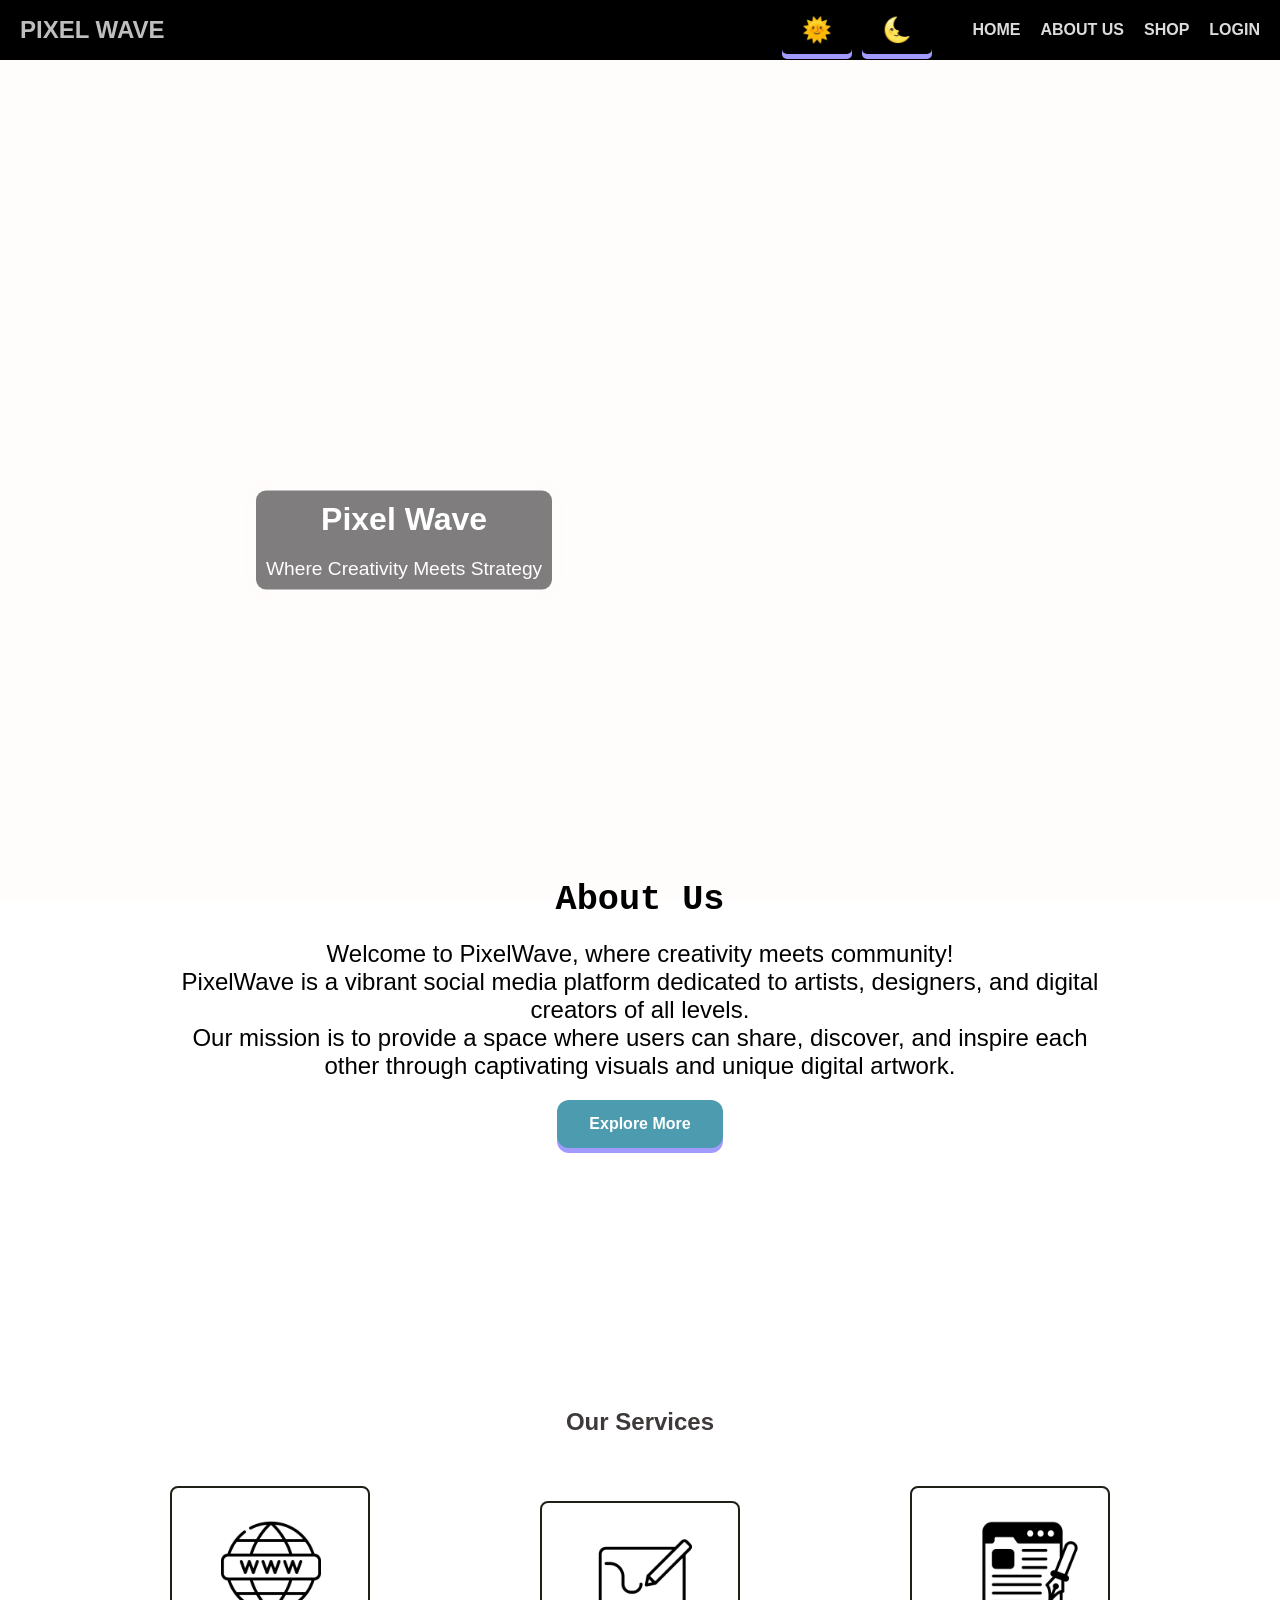
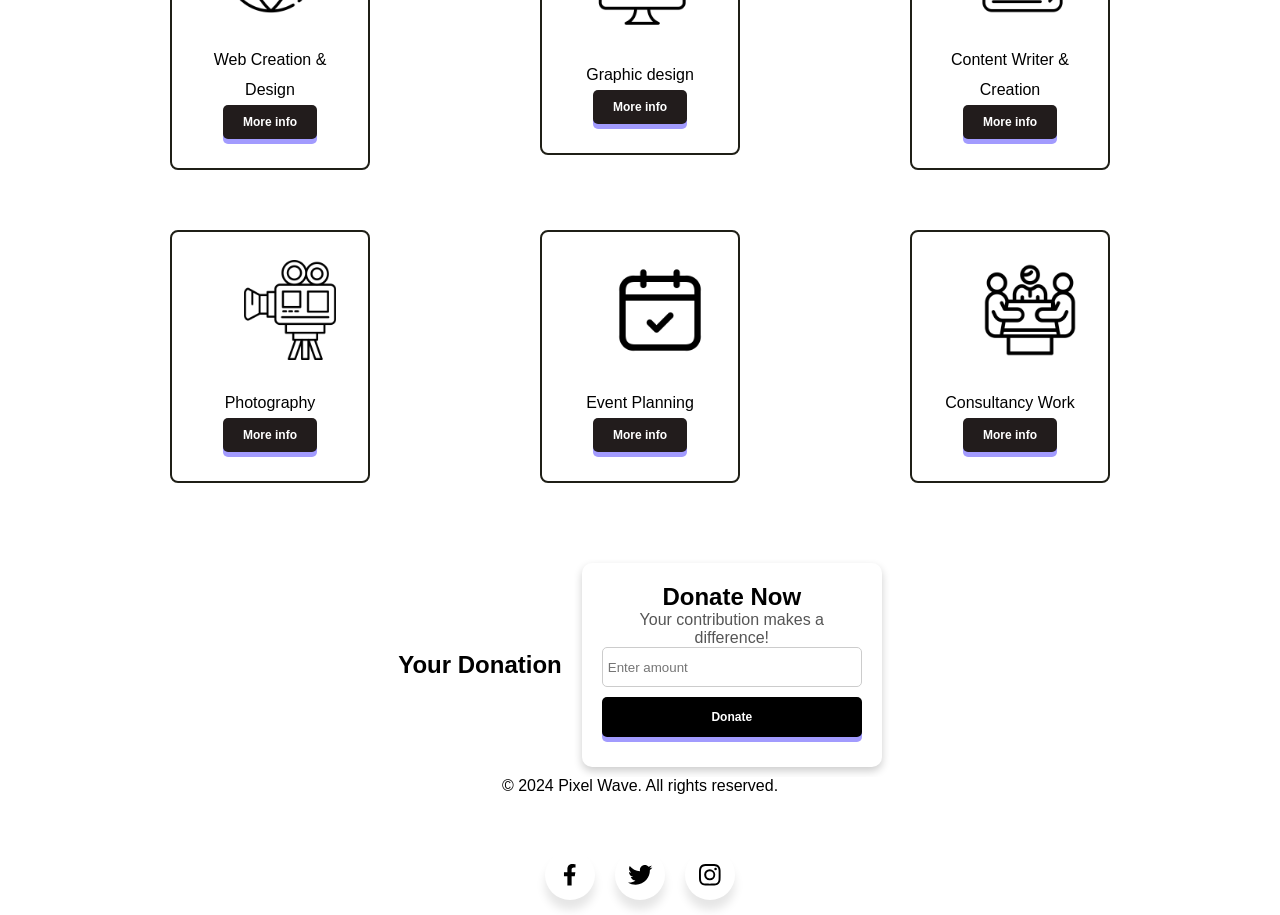
==== index.html @ f20739a6 "created project" ====
<!DOCTYPE html>
<html lang="en">
<head>
  <meta charset="UTF-8">
  <meta http-equiv="X-UA-Compatible" content="IE=edge">
  <meta name="viewport" content="width=device-width, initial-scale=1.0">
  <title>Pixel Wave</title>
  <link rel="stylesheet" href="styles.css">
</head>
<body>
  <header class="header">
    <nav class="nav">
      <a href="#" class="nav__logo">Pixel Wave</a>
      <button class="nav__toggle" id="nav-toggle">
        <span class="bar"></span>
        <span class="bar"></span>
        <span class="bar"></span>
      </button>
      <ul class="nav__list" id="nav-list">
        <div class="theme-toggle">
          <button id="light-mode" class="toggle-button">
              🌞
          </button>
          <button id="dark-mode" class="toggle-button">
              🌜
          </button>
      </div>
        <li class="nav__item"><a href="#" class="nav__link">Home</a></li>
        <li class="nav__item"><a href="#" class="nav__link">About us </a></li>
        <li class="nav__item"><a href="services.html" class="nav__link">Shop</a></li>
        <li class="nav__item"><a href="login.html" class="nav__link">Login</a></li>
      </ul>
    </nav>
  </header>

  <main class="main">
    <div class="video-container">
      <div class="videoSplit" id="split-video">
        <div class="side" id="side1">
          <video id="video-file1" autoplay loop muted>
            <source src="img/home.mp4" type="video/mp4">
            Your browser does not support the video tag.
          </video>
          <div class="overlay-content">
            <h1>Pixel Wave </h1>
            <p>Where Creativity Meets Strategy </p>
          </div>
        </div>
        <div class="side" id="side2">
          <video id="video-file2" autoplay loop muted>
            <source src="img/home.mp4" type="video/mp4">
            Your browser does not support the video tag.
          </video>
        </div>
      </div>
    </div>

<div class="abds">
<!-- About Us Section -->
<div class="about-us" id="aboutusm">
 <h1>About Us</h1>
  
<p>Welcome to PixelWave, where creativity meets community!<br>PixelWave is a vibrant social media platform dedicated to artists, designers, and digital creators of all levels.<br> Our mission is to provide a space where users can share, discover, and inspire each other through captivating visuals and unique digital artwork. </p>
<button class="explore-button">Explore More</button>
</div>

<!-- Services Section -->
<div class="cards-container">
<div class="services" id="servicesm">
  <h2>Our Services</h2>
  <div id="all"> 
      <div class="card">
    <div class="card-details">
      <img src="img/world-wide-web.png" style="height: 100px; width: 100px; margin-left: 20px ;margin-bottom: 20px;padding: 10;">
      <p class="text-title" style="line-height: 30px; color: rgb ;text-align: center;">Web Creation &amp; Design</p>
     
    </div>
    <button class="card-button">More info</button>
  </div>
  
  <div class="card">
    <div class="card-details">
      <img src="img/graphic-design.png" style="height: 100px; width: 100px; margin-left: 10px ;margin-bottom: 20px;">
      <p class="text-title" style="line-height: 30px; color: rgb ;text-align: center;">Graphic design</p>
      
    </div>
    <button class="card-button">More info</button>
  </div>
  <div class="card">
    <div class="card-details">
      <img src="img/web-design.png" style="height: 100px; width: 100px; margin-left: 40px ;margin-bottom: 20px;">
      <p class="text-title" style="line-height: 30px; color: rgb ;text-align: center;">Content Writer &amp; Creation</p>

    </div>
    <button class="card-button">More info</button>
  </div>
  </div>  
  <div id="all2">
    <div class="card">
        <div class="card-details">
          <img src="img/video-camera.png" style="height: 100px; width: 100px; margin-left: 40px ;margin-bottom: 20px;">
          <p class="text-title" style="line-height: 30px; color: rgb ;text-align: center;">Photography</p>
  
        </div>
        <button class="card-button">More info</button>
      </div>
  
      <div class="card">
        <div class="card-details">
          <img src="img/calendar-check.png" style="height: 100px; width: 100px; margin-left: 40px ;margin-bottom: 20px;">
          <p class="text-title" style="line-height: 30px; color: rgb ; text-align: center;">Event Planning</p>
         
        </div>
        <button class="card-button">More info</button>
      </div>
      <div class="card">
        <div class="card-details">
          <img src="img/meeting.png" style="height: 100px; width: 100px; margin-left: 40px ;margin-bottom: 20px;">
          <p class="text-title" style="line-height: 30px; color:rgb(0, 0, 0) ;text-align: center;">Consultancy Work</p>
  
        </div>
        <button class="card-button">More info</button>
      </div>
  </div>
</div>


<!-- Donation Section -->
<div style="display: flex; justify-content: center; margin-top: 50px; gap: 20px;">
  <div> 
      <h2>Your Donation</h2>
  </div>
  <div style="background-color: #fff; border-radius: 10px; box-shadow: 0 4px 8px rgba(0, 0, 0, 0.2); padding: 20px; width: 300px;">
      <h2 style="text-align: center; color: #000000;">Donate Now</h2> <!-- Heading for Donation Section -->
      <p style="text-align: center; color: #555;">Your contribution makes a difference!</p>
      <input type="number" id="donationAmount" placeholder="Enter amount" style="width: 100%; height: 40px; border-radius: 5px; border: 1px solid #ccc; padding: 5px; margin-bottom: 10px;" min="1" required>
      <button onclick="submitDonation()" style="width: 100%; height: 40px; background-color: rgb(0, 0, 0); border: none; border-radius: 5px; color: #ffffff; font-weight: bold;">Donate</button>
      <p id="thankYouMessage" style="text-align: center; color: green; margin-top: 10px;"></p>
  </div>
</div>
</div>
</div>
  </main>

  <footer class="footer">
    <div class="footer-content">
      <p>&copy; 2024 Pixel Wave. All rights reserved.</p>
    
      <ul class="wrapper">
        <li class="icon facebook">
          <span class="tooltip">Facebook</span>
          <svg
            viewBox="0 0 320 512"
            height="1.2em"
            fill="currentColor"
            xmlns="http://www.w3.org/2000/svg"
          >
            <path
              d="M279.14 288l14.22-92.66h-88.91v-60.13c0-25.35 12.42-50.06 52.24-50.06h40.42V6.26S260.43 0 225.36 0c-73.22 0-121.08 44.38-121.08 124.72v70.62H22.89V288h81.39v224h100.17V288z"
            ></path>
          </svg>
        </li>
        <li class="icon twitter">
          <span class="tooltip">Twitter</span>
          <svg
            height="1.8em"
            fill="currentColor"
            viewBox="0 0 48 48"
            xmlns="http://www.w3.org/2000/svg"
            class="twitter"
          >
            <path
              d="M42,12.429c-1.323,0.586-2.746,0.977-4.247,1.162c1.526-0.906,2.7-2.351,3.251-4.058c-1.428,0.837-3.01,1.452-4.693,1.776C34.967,9.884,33.05,9,30.926,9c-4.08,0-7.387,3.278-7.387,7.32c0,0.572,0.067,1.129,0.193,1.67c-6.138-0.308-11.582-3.226-15.224-7.654c-0.64,1.082-1,2.349-1,3.686c0,2.541,1.301,4.778,3.285,6.096c-1.211-0.037-2.351-0.374-3.349-0.914c0,0.022,0,0.055,0,0.086c0,3.551,2.547,6.508,5.923,7.181c-0.617,0.169-1.269,0.263-1.941,0.263c-0.477,0-0.942-0.054-1.392-0.135c0.94,2.902,3.667,5.023,6.898,5.086c-2.528,1.96-5.712,3.134-9.174,3.134c-0.598,0-1.183-0.034-1.761-0.104C9.268,36.786,13.152,38,17.321,38c13.585,0,21.017-11.156,21.017-20.834c0-0.317-0.01-0.633-0.025-0.945C39.763,15.197,41.013,13.905,42,12.429"
            ></path>
          </svg>
        </li>
        <li class="icon instagram">
          <span class="tooltip">Instagram</span>
          <svg
            xmlns="http://www.w3.org/2000/svg"
            height="1.2em"
            fill="currentColor"
            class="bi bi-instagram"
            viewBox="0 0 16 16"
          >
            <path
              d="M8 0C5.829 0 5.556.01 4.703.048 3.85.088 3.269.222 2.76.42a3.917 3.917 0 0 0-1.417.923A3.927 3.927 0 0 0 .42 2.76C.222 3.268.087 3.85.048 4.7.01 5.555 0 5.827 0 8.001c0 2.172.01 2.444.048 3.297.04.852.174 1.433.372 1.942.205.526.478.972.923 1.417.444.445.89.719 1.416.923.51.198 1.09.333 1.942.372C5.555 15.99 5.827 16 8 16s2.444-.01 3.298-.048c.851-.04 1.434-.174 1.943-.372a3.916 3.916 0 0 0 1.416-.923c.445-.445.718-.891.923-1.417.197-.509.332-1.09.372-1.942C15.99 10.445 16 10.173 16 8s-.01-2.445-.048-3.299c-.04-.851-.175-1.433-.372-1.941a3.926 3.926 0 0 0-.923-1.417A3.911 3.911 0 0 0 13.24.42c-.51-.198-1.092-.333-1.943-.372C10.443.01 10.172 0 7.998 0h.003zm-.717 1.442h.718c2.136 0 2.389.007 3.232.046.78.035 1.204.166 1.486.275.373.145.64.319.92.599.28.28.453.546.598.92.11.281.24.705.275 1.485.039.843.047 1.096.047 3.231s-.008 2.389-.047 3.232c-.035.78-.166 1.203-.275 1.485a2.47 2.47 0 0 1-.599.919c-.28.28-.546.453-.92.598-.28.11-.704.24-1.485.276-.843.038-1.096.047-3.232.047s-2.39-.009-3.233-.047c-.78-.036-1.203-.166-1.485-.276a2.478 2.478 0 0 1-.92-.598 2.48 2.48 0 0 1-.6-.92c-.109-.281-.24-.705-.275-1.485-.038-.843-.046-1.096-.046-3.233 0-2.136.008-2.388.046-3.231.036-.78.166-1.204.276-1.486.145-.373.319-.64.599-.92.28-.28.546-.453.92-.598.282-.11.705-.24 1.485-.276.738-.034 1.024-.044 2.515-.045v.002zm4.988 1.328a.96.96 0 1 0 0 1.92.96.96 0 0 0 0-1.92zm-4.27 1.122a4.109 4.109 0 1 0 0 8.217 4.109 4.109 0 0 0 0-8.217zm0 1.441a2.667 2.667 0 1 1 0 5.334 2.667 2.667 0 0 1 0-5.334z"
            ></path>
          </svg>
        </li>
      </ul>
</footer>
<script src="script.js"></script>
</body>
</html9
---- styles.css ----
*{
  padding: 0px;
  margin: 0px;
  box-sizing: border-box;
  scroll-behavior: smooth ;
  align-items: center;

}
body {
  overflow-x: hidden; 
  overflow-y: auto;   
  font-family: Arial, sans-serif;
  background-color: white;
  display: flex;
  flex-direction: column; 
  align-items: center; 
  justify-content: center; 
  min-height: 100vh; 
  
}
body, html {
  display: flex;
  justify-content: center;
}

body.light-mode {
  background-color: #ffffff; 
  color: #333333; 
}
body.dark-mode {
  background-color: #121212; /* Darker background for better contrast */
  color: #e0e0e0; /* Light text color for readability */
}

body.dark-mode .nav {
  background-color: #1f1f1f; /* Darker nav background */
}

body.dark-mode .nav__logo,
body.dark-mode .nav__toggle,
body.dark-mode .nav__link {
  color: #e0e0e0; /* Light color for nav items */
}

body.dark-mode .nav__link:hover {
  color: #ffffff; /* Highlight on hover */
}

body.dark-mode .text {
  color: #a0c4ff; /* Light blue for emphasis */
}

body.dark-mode .about-us h1,
body.dark-mode .donation h2,
body.dark-mode .services h2 {
  color: #ffffff; /* Ensure headings are visible */
}

body.dark-mode .about-us p,
body.dark-mode .donation p {
  color: #dcdcdc; /* Light color for paragraph text */
}

body.dark-mode .footer {
  background-color: #1f1f1f; /* Dark footer background */
  color: #e0e0e0; /* Light footer text */
}

body.dark-mode .footer nav a {
  color: #e0e0e0; /* Light color for footer links */
}

body.dark-mode .footer nav a:hover {
  color: #ffffff; /* Highlight on hover */
}

body.dark-mode .active-link {
  color: #ffffff; /* Active link color */
}

body.dark-mode .overlay-content {
  background: rgba(0, 0, 0, 0.7); /* Slightly darker overlay */
  color: #ffffff; /* White text for overlay */
}

body.dark-mode .explore-button {
  background-color: #4c9baf; /* Keep button color but ensure it contrasts */
}

body.dark-mode .explore-button:hover {
  background-color: #45a049; /* Keep hover color */
}

body.dark-mode .card {
  background-color: #222222; /* Darker card background */
  border: 2px solid #444444; /* Lighter border for visibility */
  color: #e0e0e0; /* Light text color */
}
body.dark-mode button {
  background-color: #333333; /* Button background in dark mode */
  color: #ffffff; /* Button text color */
}

body.dark-mode .wrapper .icon {
  background: #444444; /* Darker icon background */
}

body.dark-mode .wrapper .tooltip {
  background: #333333; /* Darker tooltip background */
  color: #ffffff; /* White text in tooltip */
}

/* Adjustments for cards in dark mode */
body.dark-mode .card-details {
  color: #e0e0e0; /* Light text in card details */
}

body.dark-mode .nav__logo,
body.dark-mode .nav__toggle,
body.dark-mode .nav__link,
body.dark-mode .explore-text,
body.dark-mode .about-us p,
body.dark-mode .donation p,
body.dark-mode .cont {
  color: #e0e0e0; 
}

body.dark-mode .text {
  color: #a0c4ff; 
}

body.dark-mode .active-link {
  color: #3b3418; 
}

body.dark-mode .footer {
  color: #060303; 
}

body.dark-mode .footer nav a {
  color: #e0e0e0; 
}

body.dark-mode .footer nav a:hover {
  color: #8f8e8a; 
}
.main {
  padding-top: 80vh; 
  flex-direction: column; 
  align-items: center; 
  justify-content: flex-start; 
  padding-bottom: 100px; 
  }

.nav {
  height: 60px;
  display: flex;
  justify-content: space-between;
  align-items: center;
  position: fixed;
  top: 0;
  left: 0;
  width: 100%;
  z-index: 999;
  background-color: #000000;
}

.nav__logo,
.nav__toggle {
  color: #bebebe;
  text-transform: uppercase;
  text-decoration: none;
}

.nav__logo {
  font-size: 1.5rem;
  font-weight: 600;
  margin-left: 20px;
}


.nav__toggle {
  font-size: 1.2rem;
  cursor: pointer;
}

.nav__menu {
  position: relative;
}

.nav__oculto {
  display: none;
}
.theme-toggle {
  display: flex;
  gap: 10px; 
  margin-right: 20px; 
}

.toggle-button {
  background-color: transparent; 
  border: none; 
  font-size: 1.5rem; 
  cursor: pointer; 
  transition: transform 0.2s; 
}

.toggle-button:hover {
  transform: scale(1.1); 
}

@keyframes fadeInUp {
  from {
    opacity: 0;
    transform: translateY(20px); 
  }
  to {
    opacity: 1;
    transform: translateY(0); 
  }
}


.nav__list {
  display: flex;
  flex-direction: row;
  gap: 20px;
  list-style-type: none;
  padding: 0;
  margin: 0;
  margin-right: 20px;

}


.text {
  font-size: 24px; 
  font-weight: bold; 
  color:#202020(80, 80, 230, 0.744);
  text-decoration: none; 
  display: block; 
  width: 100%; 
  height: 100%; 
  text-align: center; 
  line-height: 190px; 
}

.text:hover {
  text-decoration: none; 
}
.nav__link {
  color: #dcdcdc;
  font-weight: 600;
  text-transform: uppercase;
  text-decoration: none;
}


.nav__link:hover {
  color: #ffffff;
  text-decoration: none;
}

.nav__toggle {
  display: none; 
  flex-direction: column;
  cursor: pointer;
}

.nav__toggle .bar {
  height: 3px;
  width: 25px;
  background-color: white;
  margin: 2px 0;
  transition: 0.3s;
}


/* Change background header */
.scroll-header {
  background-color: #ffffff;
  box-shadow: 0 0 4px rgba(20, 20, 20, 0.15);
}

.scroll-header .nav__logo,
.scroll-header .nav__toggle {
  color: #333333;
}

/* Active link */
.active-link {
  position: relative;
  color: #333333;
}

.active-link::before {
  content: "";
  position: absolute;
  background-color: #333333;
  width: 100%;
  height: 2px;
  bottom: -0.75rem;
  left: 0;
}

/* Video Split Styles */
.videoBx {
  background: #2e525a;
  min-height: 220vh;
  position: relative;
}
.video-container {
  position: fixed;
  top: 0;
  left: 0;
  width: 100%;
  height: 100%;
  background-color :#fffcfc; 
  z-index: -1; 
}

.videoSplit {
  position:absolute;
  top: 0;
  left: 0;
  width: 100%;
  height: 100vh;
  pointer-events: none;
  z-index: 0;
}


.videoSplit .side {
  position: absolute;
  top: 0;
  left: 0;
  width: 100%; /* Adjust width for the split effect */
  height: 100%;
}

.videoSplit .side video {
  position: absolute;
  top: 0;
  left: 0;
  width: 100%;
  height: 100%;
  object-fit: cover;
}

.videoSplit .side#side1 {
  clip-path: polygon(0 0, 0 100%, 100% 100%);
}

.videoSplit .side#side2 {
  clip-path: polygon(0 0, 100% 0, 100% 100%);
}

.video-container {
  transition: opacity 0.1s ease; 
}

.video-container.hidden {
  opacity: 0; 
  pointer-events: none; 
}

.cards-container.show-cards {
  display: flex; 
}
/* Overlay Content */
.overlay-content {
  position: absolute;
  top: 60%;
  left: 20%; 
  transform: translateY(-50%); 
  padding: 10px;
  color: #fff;
  text-align: center; 
  z-index: 1;
  background: rgba(0, 0, 0, 0.5);
  border-radius: 10px;
  box-shadow: 0 0 10px rgba(255, 254, 254, 0.5);
}

.overlay-content h1 {
  font-size: 2rem;
  margin-bottom: 20px;
}

.overlay-content p {
  font-size: 1.2rem;
} 

.abds {
  top: 10vh;
  position: relative;
  align-items: center;

}
/* About Us, Services, and Donation Section Styles */

.about-us {
 
  padding: 40px;
  text-align: center;
  border-radius: 50px;
  margin: 30px auto;
 margin-bottom: 200px;
  width: 80%;
}

.about-us h1 {
  font-size: 2.2em;
  font-family: 'Courier New', Courier, monospace;
  color: #000000; 
  margin-bottom: 20px;
  

}

.about-us p {
  font-size: 1.5em;
  font-family: 'Gill Sans', 'Gill Sans MT', Calibri, 'Trebuchet MS', sans-serif;
  text-align: center;
  
}

.services h2 {
text-align: center; 
color: #000000; 
margin-bottom: 20px;}

.service-icon {
  height: 100px;
  width: 100px;
  margin-left: 20px;
  margin-bottom: 20px;
  padding: 10px;
}

.text-title {
  line-height: 30px;
  color: rgb(0, 0, 0);
  text-align: center;
}

.donation-section {
  display: flex;
  justify-content: center;
  margin-top: 50px;
  gap: 20px;
}

.donation-header {
  text-align: center;
  color: #000000;
  margin-bottom: 10px;
}

.donation-card {
  background-color: #fff;
  border-radius: 10px;
  box-shadow: 0 4px 8px rgba(0, 0, 0, 0.2);
  padding: 20px;
  width: 300px;
}

.donation-title {
  text-align: center;
  color: #000000;
}

.donation-message {
  text-align: center;
  color: #555;
}

.donation-input {
  width: 100%;
  height: 40px;
  border-radius: 5px;
  border: 1px solid #ccc;
  padding: 5px;
  margin-bottom: 10px;
}

.donation-button {
  width: 100%;
  height: 40px;
  background-color: rgb(0, 0, 0);
  border: none;
  border-radius: 5px;
  color: #ffffff;
  font-weight: bold;
}

.thank-you-message {
  text-align: center;
  color: green;
  margin-top: 10px;
}
.about-us h2, .services h2, .donation h2 {
  color: #3f3939;
}
.explore-button {
  background-color: #4c9baf; 
  border: none;
  color: white;
  padding: 15px 32px;
  text-align: center;
  text-decoration: none;
  display: inline-block;
  font-size: 16px;
  margin: 20px 2px;
  cursor: pointer;
  border-radius: 12px;
  transition: background-color 0.3s;
}

.explore-button:hover {
  background-color: #45a049; 
}


.donation {
   
  padding: 40px;
  text-align: center;
  border-radius: 40px;

  margin: 30px auto;
  width: 80%;
  margin-top: 300px;



}
.donation p{
  font-size: 2.2em;
 font-family:'Courier New', Courier, monospace ;
  color: #201f1f; 
  margin-bottom: 20px;
  margin-right: 250px;
  text-align: center;

}

.donation h2{
  margin-right: 250px;
  font-size: 1.2em
}



#all, #all2 {
  display: grid;
  grid-template-columns: repeat(3, 1fr); 
  gap: 150px; 
  padding: 20px; 
  max-width: 1200px; 
  width: 100%; 
  justify-content: center; 
  align-items: center; 
}
.cards-container {
  display: flex; 
  flex-direction: column; 
  align-items: center; 
  justify-content: center; 
  width: 100%; 
}
.card {
  padding: 1.8rem;
  border: 2px solid rgb(31, 31, 23);
  width: 200px; 
   margin: 10px;
  border-radius: 8px; 
  text-align: center; 
  
 }
 
 .card-details {
 
  height: 100%;
  gap: .5em;
  display: grid;
 place-content: center;
 
 }

 button {
  border: none;
  outline: none;
  background-color: #221c1c;
  padding: 10px 20px;
  font-size: 12px;
  font-weight: 700;
  color: #fff;
  border-radius: 5px;
  transition: all ease 0.1s;
  box-shadow: 0px 5px 0px 0px #a29bfe;
}

button:active {
  transform: translateY(5px);
  box-shadow: 0px 0px 0px 0px #a29bfe;
}
.footer {
  background-color: #ffffff; 
  color: #000000; 
  height: 120px;
  text-align: center; 
  position: relative; 
  bottom: 0; 
  width: 2000px; 
  
}

.footer nav {
  margin-bottom: 10px; 
}

.footer nav a {
  color: #000000; 
  margin: 0 15px; 
  text-decoration: none; 
  font-weight: 600; 
}

.footer nav a:hover {
  text-decoration: underline; 
}

.wrapper {
  display: inline-flex;
  list-style: none;
  height: 120px;
  width: 100%;
  padding-top: 40px;
  font-family: "Poppins", sans-serif;
  justify-content: center;
}

.wrapper .icon {
  position: relative;
  background: #ffffff;
  border-radius: 50%;
  margin: 10px;
  width: 50px;
  height: 50px;
  font-size: 18px;
  display: flex;
  justify-content: center;
  align-items: center;
  flex-direction: column;
  box-shadow: 0 10px 10px rgba(0, 0, 0, 0.1);
  cursor: pointer;
  transition: all 0.2s cubic-bezier(0.68, -0.55, 0.265, 1.55);
}

.wrapper .tooltip {
  position: absolute;
  top: 0;
  font-size: 14px;
  background: #fff;
  color: #fff;
  padding: 5px 8px;
  border-radius: 5px;
  box-shadow: 0 10px 10px rgba(0, 0, 0, 0.1);
  opacity: 0;
  pointer-events: none;
  transition: all 0.3s cubic-bezier(0.68, -0.55, 0.265, 1.55);
}

.wrapper .tooltip::before {
  position: absolute;
  content: "";
  height: 8px;
  width: 8px;
  background: #fff;
  bottom: -3px;
  left: 50%;
  transform: translate(-50%) rotate(45deg);
  transition: all 0.3s cubic-bezier(0.68, -0.55, 0.265, 1.55);
}

.wrapper .icon:hover .tooltip {
  top: -45px;
  opacity: 1;
  visibility: visible;
  pointer-events: auto;
}

.wrapper .icon:hover span,
.wrapper .icon:hover .tooltip {
  text-shadow: 0px -1px 0px rgba(0, 0, 0, 0.1);
}

.wrapper .facebook:hover,
.wrapper .facebook:hover .tooltip,
.wrapper .facebook:hover .tooltip::before {
  background: #1877f2;
  color: #fff;
}

.wrapper .twitter:hover,
.wrapper .twitter:hover .tooltip,
.wrapper .twitter:hover .tooltip::before {
  background: #1da1f2;
  color: #fff;
}

.wrapper .instagram:hover,
.wrapper .instagram:hover .tooltip,
.wrapper .instagram:hover .tooltip::before {
  background: #e4405f;
  color: #fff;
}


.social-icons {
  display: flex; 
  justify-content: center; 
}


.icon {
  position: relative; 
  background: #000000; 
  border-radius: 50%; 
  margin: 10px; 
  width: 50px; 
  height: 50px; 
  display: flex; 
  justify-content: center; 
  align-items: center; 
  cursor: pointer; 
  transition: all 0.2s; 
}

.icon a {
  color: #ffffff; 
  font-size: 24px;
}

.tooltip {
  position: absolute; 
  top: 0; 
  font-size: 14px; 
  background: #fff; 
  color: #000; 
  padding: 5px 8px; 
  border-radius: 5px; 
  opacity: 0; 
  pointer-events: none; 
  transition: all 0.3s; 
}

.icon:hover .tooltip {
  top: -45px; 
  opacity: 1; 
  visibility: visible; 
  pointer-events: auto; 
}
.footer nav a {
  color: white;
  margin: 0 10px;
  text-decoration: none;
}

.footer nav a:hover {
  text-decoration: underline;
}

.footer.show-footer .wrapper {
  display: inline-flex; 
}




@media (max-width: 768px) {
  .nav__list {
    display: none; 
    flex-direction: column; 
    width: 100%; 
    background-color: #000; 
    position: absolute; 
    top: 60px; 
    left: 0; 
    z-index: 10; 
  }
  .nav__list.show {
    display: flex; 
  }

  .nav__toggle {
    display: flex; 
  }
  .video-container {
      position: fixed; 
      left: 0;
      width: 100%;
      height: 100%; 
      z-index: -1; 
  }
  .videoSplit {
    position: fixed; 
    top: 0;
    left: 0;
    width: 100%;
    height: 100%; 
    pointer-events: none; 
    z-index: 0; 
  }
  .videoSplit .side video {
    position: absolute; 
    top: 0;
    left: 0;
    width: 100%;
    height: 100%; 
    object-fit: cover; 
  }


  .overlay-content {
    position: absolute; 
    top: 70%; 
    left: 30%; 
    transform: translate(-50%, -50%); 
    padding: 20px; 
    color: #fff;
    text-align: center; 
    z-index: 1; 
    background: rgba(47, 45, 45, 0.7); 
    border-radius: 10px;
    box-shadow: rgba(117, 106, 76, 0.7);
    max-width: 90%; 
    max-height: 80%; 
  }
  .abds{
    align-items: center;
    display: flex;
    flex-wrap: wrap;
    flex-direction: row;
padding: 0px;
margin: 0px;
  }
  #all, #all2 {
    display: grid;
    grid-template-columns: repeat(3, 1fr); 
    gap: 10px; 
    padding: 20px; 
    max-width: 1200px; 
    width: 100%; 
    justify-content: center; 
    align-items: center; 
  }
   }
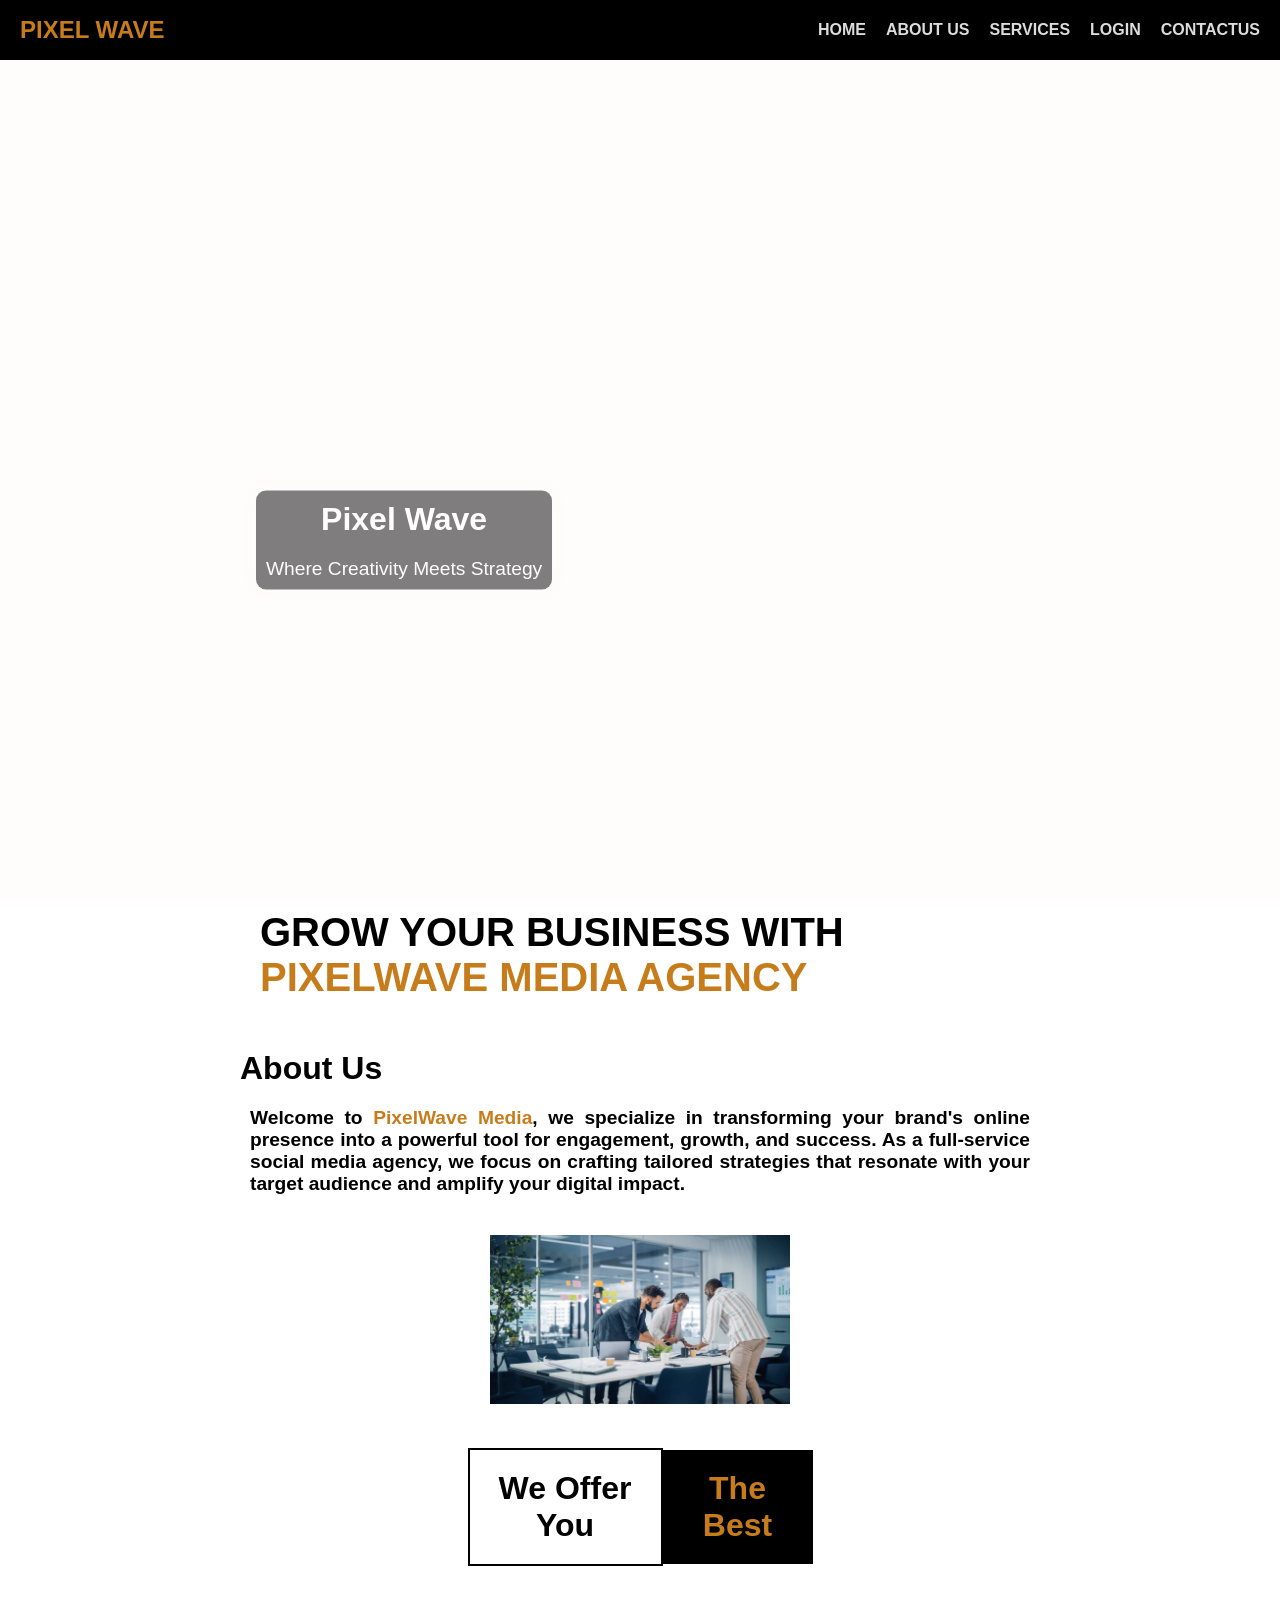
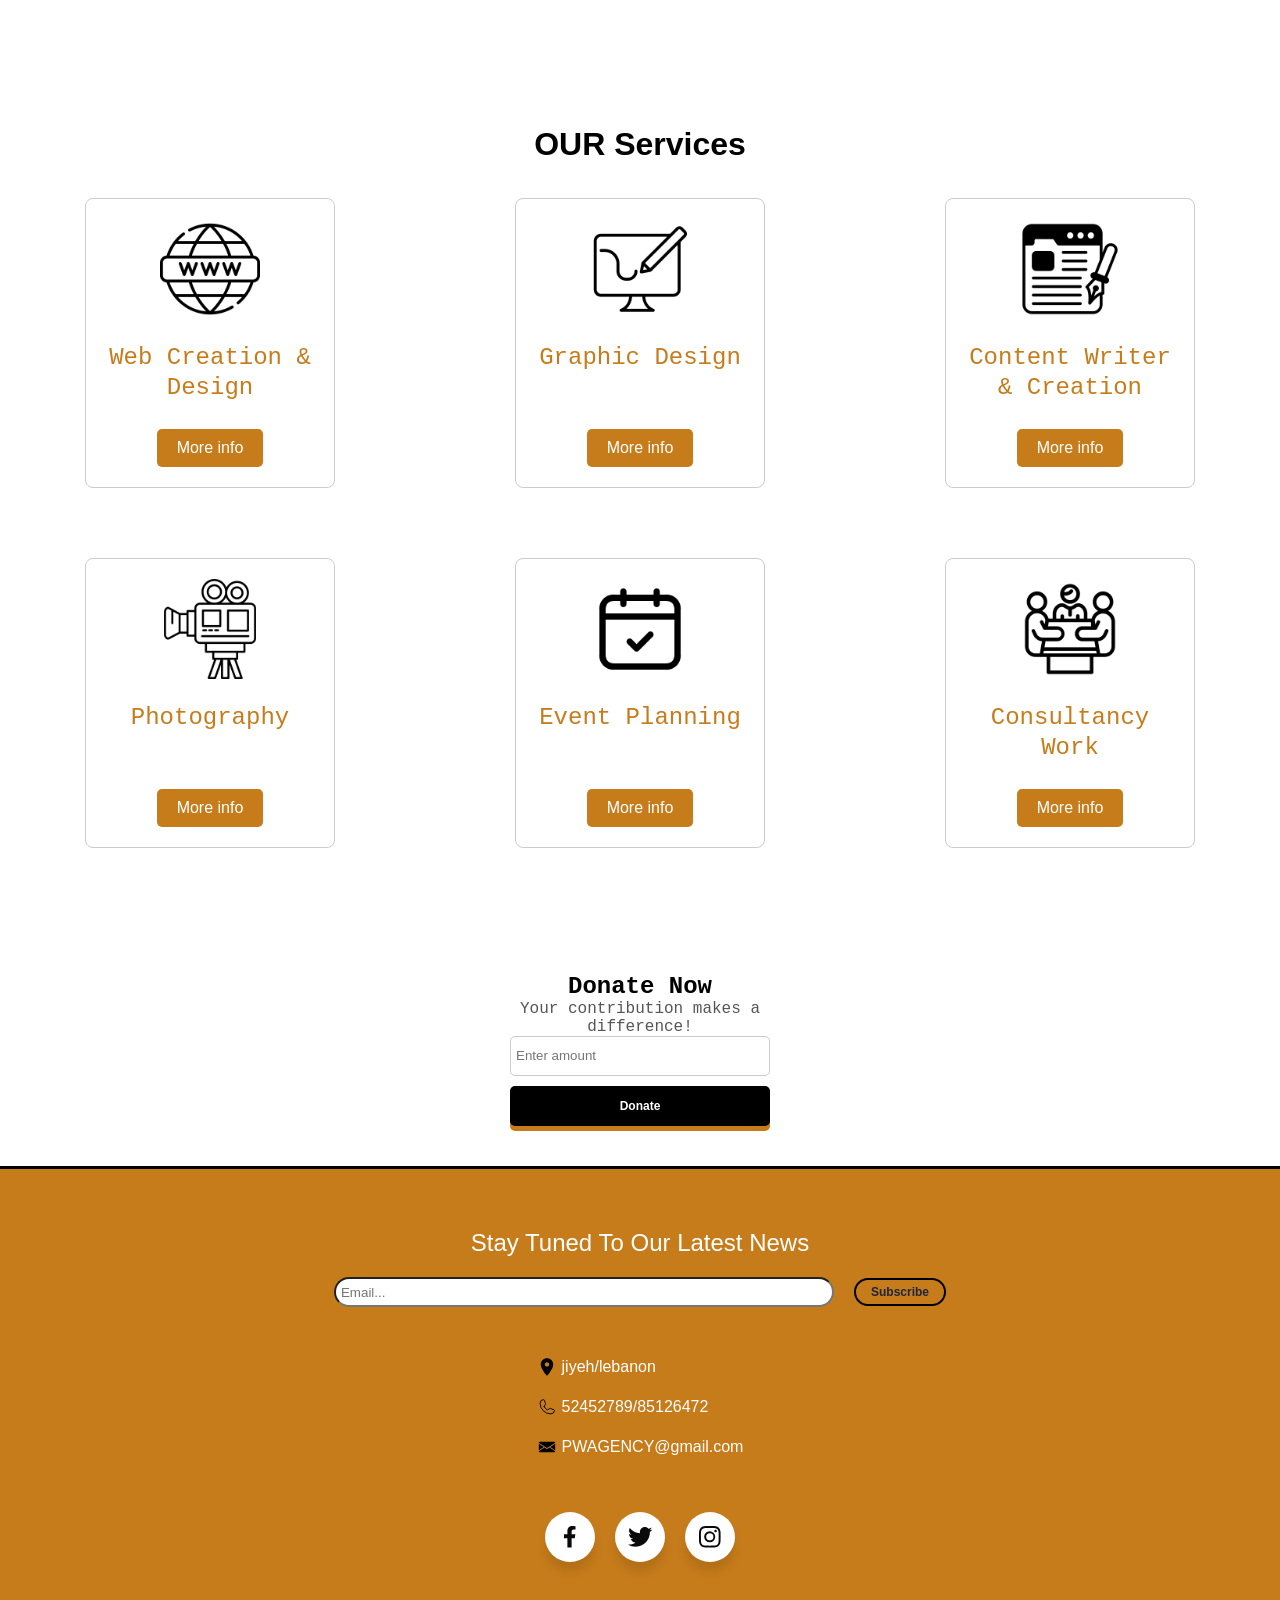
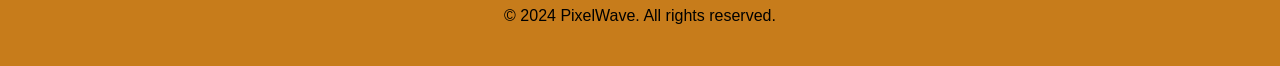
==== commit 0199f84f: "last ver" ====
--- a/index.html
+++ b/index.html
@@ -10,25 +10,18 @@
 <body>
   <header class="header">
     <nav class="nav">
-      <a href="#" class="nav__logo">Pixel Wave</a>
+      <a href="index.html" class="nav__logo">Pixel Wave</a>
       <button class="nav__toggle" id="nav-toggle">
         <span class="bar"></span>
         <span class="bar"></span>
         <span class="bar"></span>
       </button>
       <ul class="nav__list" id="nav-list">
-        <div class="theme-toggle">
-          <button id="light-mode" class="toggle-button">
-              🌞
-          </button>
-          <button id="dark-mode" class="toggle-button">
-              🌜
-          </button>
-      </div>
-        <li class="nav__item"><a href="#" class="nav__link">Home</a></li>
-        <li class="nav__item"><a href="#" class="nav__link">About us </a></li>
-        <li class="nav__item"><a href="services.html" class="nav__link">Shop</a></li>
+        <li class="nav__item"><a href="index.html" class="nav__link">Home</a></li>
+        <li class="nav__item"><a href="aboutus.html" class="nav__link">About us </a></li>
+        <li class="nav__item"><a href="services.html" class="nav__link">Services</a></li>
         <li class="nav__item"><a href="login.html" class="nav__link">Login</a></li>
+        <li class="nav__item"><a href="contactus.html" class="nav__link">Contactus</a></li>
       </ul>
     </nav>
   </header>
@@ -56,140 +49,167 @@
     </div>
 
 <div class="abds">
-<!-- About Us Section -->
-<div class="about-us" id="aboutusm">
- <h1>About Us</h1>
-  
-<p>Welcome to PixelWave, where creativity meets community!<br>PixelWave is a vibrant social media platform dedicated to artists, designers, and digital creators of all levels.<br> Our mission is to provide a space where users can share, discover, and inspire each other through captivating visuals and unique digital artwork. </p>
-<button class="explore-button">Explore More</button>
-</div>
-
-<!-- Services Section -->
+<div class="header-content" id="about">
+  <h1 class="main-title">GROW YOUR BUSINESS WITH</h1>
+  <h1 class="agency-title">PIXELWAVE MEDIA AGENCY</h1>
+</div>
+
+<div id="about">
+  <h1 class="about-title">About Us</h1>
+  <div class="about-content">
+      <p class="about-text">
+          Welcome to <span class="highlight">PixelWave Media</span>, we specialize in transforming your brand's online presence into a powerful tool for engagement, growth, and success. As a full-service social media agency, we focus on crafting tailored strategies that resonate with your target audience and amplify your digital impact.
+      </p>
+      <img src="img/aboutus picture.jpg" alt="About Us" class="about-image">
+  </div>
+</div>
+
+<div class="offer-section">
+  <h1 class="offer-title">We Offer You</h1>
+  <h1 class="best-title">The Best</h1>
+</div>
+
 <div class="cards-container">
-<div class="services" id="servicesm">
-  <h2>Our Services</h2>
-  <div id="all"> 
-      <div class="card">
-    <div class="card-details">
-      <img src="img/world-wide-web.png" style="height: 100px; width: 100px; margin-left: 20px ;margin-bottom: 20px;padding: 10;">
-      <p class="text-title" style="line-height: 30px; color: rgb ;text-align: center;">Web Creation &amp; Design</p>
-     
-    </div>
-    <button class="card-button">More info</button>
-  </div>
-  
-  <div class="card">
-    <div class="card-details">
-      <img src="img/graphic-design.png" style="height: 100px; width: 100px; margin-left: 10px ;margin-bottom: 20px;">
-      <p class="text-title" style="line-height: 30px; color: rgb ;text-align: center;">Graphic design</p>
-      
-    </div>
-    <button class="card-button">More info</button>
-  </div>
-  <div class="card">
-    <div class="card-details">
-      <img src="img/web-design.png" style="height: 100px; width: 100px; margin-left: 40px ;margin-bottom: 20px;">
-      <p class="text-title" style="line-height: 30px; color: rgb ;text-align: center;">Content Writer &amp; Creation</p>
-
-    </div>
-    <button class="card-button">More info</button>
-  </div>
-  </div>  
-  <div id="all2">
-    <div class="card">
-        <div class="card-details">
-          <img src="img/video-camera.png" style="height: 100px; width: 100px; margin-left: 40px ;margin-bottom: 20px;">
-          <p class="text-title" style="line-height: 30px; color: rgb ;text-align: center;">Photography</p>
-  
-        </div>
-        <button class="card-button">More info</button>
+  <div class="services" id="servicesm">
+      <h1 class="services-title">OUR Services</h1>
+      <div id="all">
+          <div class="card">
+              <div class="card-details">
+                  <img src="img/world-wide-web.png" class="card-image" alt="Web Creation & Design">
+                  <p class="text-title">Web Creation &amp; Design</p>
+              </div>
+              <a href="services.html" class="card-button">More info</a>
+          </div>
+
+          <div class="card">
+              <div class="card-details">
+                  <img src="img/graphic-design.png" class="card-image" alt="Graphic Design">
+                  <p class="text-title">Graphic Design</p>
+              </div>
+              <a href="services.html" class="card-button">More info</a>
+          </div>
+
+          <div class="card">
+              <div class="card-details">
+                  <img src="img/web-design.png" class="card-image" alt="Content Writer & Creation">
+                  <p class="text-title">Content Writer &amp; Creation</p>
+              </div>
+              <a href="services.html" class="card-button">More info</a>
+          </div>
       </div>
-  
-      <div class="card">
-        <div class="card-details">
-          <img src="img/calendar-check.png" style="height: 100px; width: 100px; margin-left: 40px ;margin-bottom: 20px;">
-          <p class="text-title" style="line-height: 30px; color: rgb ; text-align: center;">Event Planning</p>
-         
-        </div>
-        <button class="card-button">More info</button>
+
+      <div id="all2">
+          <div class="card">
+              <div class="card-details">
+                  <img src="img/video-camera.png" class="card-image" alt="Photography">
+                  <p class="text-title">Photography</p>
+              </div>
+              <a href="services.html" class="card-button">More info</a>
+          </div>
+
+          <div class="card">
+              <div class="card-details">
+                  <img src="img/calendar-check.png" class="card-image" alt="Event Planning">
+                  <p class="text-title">Event Planning</p>
+              </div>
+              <a href="services.html" class="card-button">More info</a>
+          </div>
+
+          <div class="card">
+              <div class="card-details">
+                  <img src="img/meeting.png" class="card-image" alt="Consultancy Work">
+                  <p class="text-title">Consultancy Work</p>
+              </div>
+              <a href="services.html" class="card-button">More info</a>
+          </div>
       </div>
-      <div class="card">
-        <div class="card-details">
-          <img src="img/meeting.png" style="height: 100px; width: 100px; margin-left: 40px ;margin-bottom: 20px;">
-          <p class="text-title" style="line-height: 30px; color:rgb(0, 0, 0) ;text-align: center;">Consultancy Work</p>
-  
-        </div>
-        <button class="card-button">More info</button>
-      </div>
-  </div>
-</div>
-
-
-<!-- Donation Section -->
+  </div>
+</div>
+
 <div style="display: flex; justify-content: center; margin-top: 50px; gap: 20px;">
-  <div> 
-      <h2>Your Donation</h2>
-  </div>
-  <div style="background-color: #fff; border-radius: 10px; box-shadow: 0 4px 8px rgba(0, 0, 0, 0.2); padding: 20px; width: 300px;">
-      <h2 style="text-align: center; color: #000000;">Donate Now</h2> <!-- Heading for Donation Section -->
-      <p style="text-align: center; color: #555;">Your contribution makes a difference!</p>
+  <div style="background-color: #fff; border-radius: 10px; box-shadow: 0 4px 8px rg; padding: 20px; width: 300px;">
+      <h2 style="text-align: center; color: #000000;font-family: 'Courier New', Courier, monospace;">Donate Now</h2> <!-- Heading for Donation Section -->
+      <p style="text-align: center; color: #555;font-family: 'Courier New', Courier, monospace;">Your contribution makes a difference!</p>
       <input type="number" id="donationAmount" placeholder="Enter amount" style="width: 100%; height: 40px; border-radius: 5px; border: 1px solid #ccc; padding: 5px; margin-bottom: 10px;" min="1" required>
       <button onclick="submitDonation()" style="width: 100%; height: 40px; background-color: rgb(0, 0, 0); border: none; border-radius: 5px; color: #ffffff; font-weight: bold;">Donate</button>
-      <p id="thankYouMessage" style="text-align: center; color: green; margin-top: 10px;"></p>
+      <p id="thankYouMessage" style="text-align: center; color: black; margin-top: 10px;"></p>
   </div>
 </div>
 </div>
 </div>
   </main>
 
-  <footer class="footer">
-    <div class="footer-content">
-      <p>&copy; 2024 Pixel Wave. All rights reserved.</p>
-    
-      <ul class="wrapper">
-        <li class="icon facebook">
-          <span class="tooltip">Facebook</span>
-          <svg
-            viewBox="0 0 320 512"
-            height="1.2em"
-            fill="currentColor"
-            xmlns="http://www.w3.org/2000/svg"
-          >
-            <path
-              d="M279.14 288l14.22-92.66h-88.91v-60.13c0-25.35 12.42-50.06 52.24-50.06h40.42V6.26S260.43 0 225.36 0c-73.22 0-121.08 44.38-121.08 124.72v70.62H22.89V288h81.39v224h100.17V288z"
-            ></path>
-          </svg>
-        </li>
-        <li class="icon twitter">
-          <span class="tooltip">Twitter</span>
-          <svg
-            height="1.8em"
-            fill="currentColor"
-            viewBox="0 0 48 48"
-            xmlns="http://www.w3.org/2000/svg"
-            class="twitter"
-          >
-            <path
-              d="M42,12.429c-1.323,0.586-2.746,0.977-4.247,1.162c1.526-0.906,2.7-2.351,3.251-4.058c-1.428,0.837-3.01,1.452-4.693,1.776C34.967,9.884,33.05,9,30.926,9c-4.08,0-7.387,3.278-7.387,7.32c0,0.572,0.067,1.129,0.193,1.67c-6.138-0.308-11.582-3.226-15.224-7.654c-0.64,1.082-1,2.349-1,3.686c0,2.541,1.301,4.778,3.285,6.096c-1.211-0.037-2.351-0.374-3.349-0.914c0,0.022,0,0.055,0,0.086c0,3.551,2.547,6.508,5.923,7.181c-0.617,0.169-1.269,0.263-1.941,0.263c-0.477,0-0.942-0.054-1.392-0.135c0.94,2.902,3.667,5.023,6.898,5.086c-2.528,1.96-5.712,3.134-9.174,3.134c-0.598,0-1.183-0.034-1.761-0.104C9.268,36.786,13.152,38,17.321,38c13.585,0,21.017-11.156,21.017-20.834c0-0.317-0.01-0.633-0.025-0.945C39.763,15.197,41.013,13.905,42,12.429"
-            ></path>
-          </svg>
-        </li>
-        <li class="icon instagram">
-          <span class="tooltip">Instagram</span>
-          <svg
-            xmlns="http://www.w3.org/2000/svg"
-            height="1.2em"
-            fill="currentColor"
-            class="bi bi-instagram"
-            viewBox="0 0 16 16"
-          >
-            <path
-              d="M8 0C5.829 0 5.556.01 4.703.048 3.85.088 3.269.222 2.76.42a3.917 3.917 0 0 0-1.417.923A3.927 3.927 0 0 0 .42 2.76C.222 3.268.087 3.85.048 4.7.01 5.555 0 5.827 0 8.001c0 2.172.01 2.444.048 3.297.04.852.174 1.433.372 1.942.205.526.478.972.923 1.417.444.445.89.719 1.416.923.51.198 1.09.333 1.942.372C5.555 15.99 5.827 16 8 16s2.444-.01 3.298-.048c.851-.04 1.434-.174 1.943-.372a3.916 3.916 0 0 0 1.416-.923c.445-.445.718-.891.923-1.417.197-.509.332-1.09.372-1.942C15.99 10.445 16 10.173 16 8s-.01-2.445-.048-3.299c-.04-.851-.175-1.433-.372-1.941a3.926 3.926 0 0 0-.923-1.417A3.911 3.911 0 0 0 13.24.42c-.51-.198-1.092-.333-1.943-.372C10.443.01 10.172 0 7.998 0h.003zm-.717 1.442h.718c2.136 0 2.389.007 3.232.046.78.035 1.204.166 1.486.275.373.145.64.319.92.599.28.28.453.546.598.92.11.281.24.705.275 1.485.039.843.047 1.096.047 3.231s-.008 2.389-.047 3.232c-.035.78-.166 1.203-.275 1.485a2.47 2.47 0 0 1-.599.919c-.28.28-.546.453-.92.598-.28.11-.704.24-1.485.276-.843.038-1.096.047-3.232.047s-2.39-.009-3.233-.047c-.78-.036-1.203-.166-1.485-.276a2.478 2.478 0 0 1-.92-.598 2.48 2.48 0 0 1-.6-.92c-.109-.281-.24-.705-.275-1.485-.038-.843-.046-1.096-.046-3.233 0-2.136.008-2.388.046-3.231.036-.78.166-1.204.276-1.486.145-.373.319-.64.599-.92.28-.28.546-.453.92-.598.282-.11.705-.24 1.485-.276.738-.034 1.024-.044 2.515-.045v.002zm4.988 1.328a.96.96 0 1 0 0 1.92.96.96 0 0 0 0-1.92zm-4.27 1.122a4.109 4.109 0 1 0 0 8.217 4.109 4.109 0 0 0 0-8.217zm0 1.441a2.667 2.667 0 1 1 0 5.334 2.667 2.667 0 0 1 0-5.334z"
-            ></path>
-          </svg>
-        </li>
-      </ul>
-</footer>
+  <footer  class="footer">
+      
+    <div class="subscription-container">
+      <p class="subscription-title">Stay Tuned To Our Latest News</p>
+      <span class="subscription-form">
+          <input type="email" placeholder="Email..." class="subscription-input">
+          <button class="subscription-button">Subscribe</button>
+      </span>
+      <p id="thankyou"></p>
+  </div>
+           <div  class="fot-1" >
+                 <span style="display: flex; align-items: center; margin-top: 20px;">
+                  <img src="img/location-pin.svg" style="width: 20px; height: 20px; margin-right: 5px;">
+                  <p style="color: #fff; font-size: medium; margin: 0;">jiyeh/lebanon</p>
+              </span>
+              <span style="display: flex; align-items: center; margin-top: 20px;">
+                  <img src="img/phone.svg" style="width: 20px; height: 20px; margin-right: 5px;">
+                  <p style="color: #fff; font-size: medium; margin: 0;">52452789/85126472</p>
+              </span>
+              <span style="display: flex; align-items: center; margin-top: 20px;">
+                  <img src="img/email.svg" style="width: 20px; height: 20px; margin-right: 5px;">
+                  <p style="color: #fff; font-size: medium; margin: 0;">PWAGENCY@gmail.com</p>
+              </span>
+           </div>
+             <div class="social-icons" style="display: flex; flex-wrap: wrap; justify-content: center; ">   
+                  <ul class="wrapper">
+                    <li class="icon facebook">
+                      <span class="tooltip">Facebook</span>
+                      <svg
+                        viewBox="0 0 320 512"
+                        height="1.2em"
+                        fill="currentColor"
+                        xmlns="http://www.w3.org/2000/svg"
+                      >
+                        <path
+                          d="M279.14 288l14.22-92.66h-88.91v-60.13c0-25.35 12.42-50.06 52.24-50.06h40.42V6.26S260.43 0 225.36 0c-73.22 0-121.08 44.38-121.08 124.72v70.62H22.89V288h81.39v224h100.17V288z"
+                        ></path>
+                      </svg>
+                    </li>
+                    <li class="icon twitter">
+                      <span class="tooltip">Twitter</span>
+                      <svg
+                        height="1.8em"
+                        fill="currentColor"
+                        viewBox="0 0 48 48"
+                        xmlns="http://www.w3.org/2000/svg"
+                        class="twitter"
+                      >
+                        <path
+                          d="M42,12.429c-1.323,0.586-2.746,0.977-4.247,1.162c1.526-0.906,2.7-2.351,3.251-4.058c-1.428,0.837-3.01,1.452-4.693,1.776C34.967,9.884,33.05,9,30.926,9c-4.08,0-7.387,3.278-7.387,7.32c0,0.572,0.067,1.129,0.193,1.67c-6.138-0.308-11.582-3.226-15.224-7.654c-0.64,1.082-1,2.349-1,3.686c0,2.541,1.301,4.778,3.285,6.096c-1.211-0.037-2.351-0.374-3.349-0.914c0,0.022,0,0.055,0,0.086c0,3.551,2.547,6.508,5.923,7.181c-0.617,0.169-1.269,0.263-1.941,0.263c-0.477,0-0.942-0.054-1.392-0.135c0.94,2.902,3.667,5.023,6.898,5.086c-2.528,1.96-5.712,3.134-9.174,3.134c-0.598,0-1.183-0.034-1.761-0.104C9.268,36.786,13.152,38,17.321,38c13.585,0,21.017-11.156,21.017-20.834c0-0.317-0.01-0.633-0.025-0.945C39.763,15.197,41.013,13.905,42,12.429"
+                        ></path>
+                      </svg>
+                    </li>
+                    <li class="icon instagram">
+                      <span class="tooltip">Instagram</span>
+                      <svg
+                        xmlns="http://www.w3.org/2000/svg"
+                        height="1.2em"
+                        fill="currentColor"
+                        class="bi bi-instagram"
+                        viewBox="0 0 16 16"
+                      >
+                        <path
+                          d="M8 0C5.829 0 5.556.01 4.703.048 3.85.088 3.269.222 2.76.42a3.917 3.917 0 0 0-1.417.923A3.927 3.927 0 0 0 .42 2.76C.222 3.268.087 3.85.048 4.7.01 5.555 0 5.827 0 8.001c0 2.172.01 2.444.048 3.297.04.852.174 1.433.372 1.942.205.526.478.972.923 1.417.444.445.89.719 1.416.923.51.198 1.09.333 1.942.372C5.555 15.99 5.827 16 8 16s2.444-.01 3.298-.048c.851-.04 1.434-.174 1.943-.372a3.916 3.916 0 0 0 1.416-.923c.445-.445.718-.891.923-1.417.197-.509.332-1.09.372-1.942C15.99 10.445 16 10.173 16 8s-.01-2.445-.048-3.299c-.04-.851-.175-1.433-.372-1.941a3.926 3.926 0 0 0-.923-1.417A3.911 3.911 0 0 0 13.24.42c-.51-.198-1.092-.333-1.943-.372C10.443.01 10.172 0 7.998 0h.003zm-.717 1.442h.718c2.136 0 2.389.007 3.232.046.78.035 1.204.166 1.486.275.373.145.64.319.92.599.28.28.453.546.598.92.11.281.24.705.275 1.485.039.843.047 1.096.047 3.231s-.008 2.389-.047 3.232c-.035.78-.166 1.203-.275 1.485a2.47 2.47 0 0 1-.599.919c-.28.28-.546.453-.92.598-.28.11-.704.24-1.485.276-.843.038-1.096.047-3.232.047s-2.39-.009-3.233-.047c-.78-.036-1.203-.166-1.485-.276a2.478 2.478 0 0 1-.92-.598 2.48 2.48 0 0 1-.6-.92c-.109-.281-.24-.705-.275-1.485-.038-.843-.046-1.096-.046-3.233 0-2.136.008-2.388.046-3.231.036-.78.166-1.204.276-1.486.145-.373.319-.64.599-.92.28-.28.546-.453.92-.598.282-.11.705-.24 1.485-.276.738-.034 1.024-.044 2.515-.045v.002zm4.988 1.328a.96.96 0 1 0 0 1.92.96.96 0 0 0 0-1.92zm-4.27 1.122a4.109 4.109 0 1 0 0 8.217 4.109 4.109 0 0 0 0-8.217zm0 1.441a2.667 2.667 0 1 1 0 5.334 2.667 2.667 0 0 1 0-5.334z"
+                        ></path>
+                      </svg>
+                    </li>
+                  </ul>
+             <span style="padding: 10px;display: flex; flex-wrap: wrap; justify-content: center; margin-top: 20px; background-color: rgb(199, 124, 27)">   <p style="color: #000000; font-weight: 200; background-color: rgb(199, 124, 27)">&copy; 2024 PixelWave. All rights reserved.</p></span>
+             </div> 
+  </footer>
 <script src="script.js"></script>
 </body>
-</html9                                                                        +</html>
--- a/styles.css
+++ b/styles.css
@@ -5,6 +5,7 @@
   box-sizing: border-box;
   scroll-behavior: smooth ;
   align-items: center;
+ 
 
 }
 body {
@@ -17,133 +18,7 @@
   align-items: center; 
   justify-content: center; 
   min-height: 100vh; 
-  
-}
-body, html {
-  display: flex;
-  justify-content: center;
-}
-
-body.light-mode {
-  background-color: #ffffff; 
-  color: #333333; 
-}
-body.dark-mode {
-  background-color: #121212; /* Darker background for better contrast */
-  color: #e0e0e0; /* Light text color for readability */
-}
-
-body.dark-mode .nav {
-  background-color: #1f1f1f; /* Darker nav background */
-}
-
-body.dark-mode .nav__logo,
-body.dark-mode .nav__toggle,
-body.dark-mode .nav__link {
-  color: #e0e0e0; /* Light color for nav items */
-}
-
-body.dark-mode .nav__link:hover {
-  color: #ffffff; /* Highlight on hover */
-}
-
-body.dark-mode .text {
-  color: #a0c4ff; /* Light blue for emphasis */
-}
-
-body.dark-mode .about-us h1,
-body.dark-mode .donation h2,
-body.dark-mode .services h2 {
-  color: #ffffff; /* Ensure headings are visible */
-}
-
-body.dark-mode .about-us p,
-body.dark-mode .donation p {
-  color: #dcdcdc; /* Light color for paragraph text */
-}
-
-body.dark-mode .footer {
-  background-color: #1f1f1f; /* Dark footer background */
-  color: #e0e0e0; /* Light footer text */
-}
-
-body.dark-mode .footer nav a {
-  color: #e0e0e0; /* Light color for footer links */
-}
-
-body.dark-mode .footer nav a:hover {
-  color: #ffffff; /* Highlight on hover */
-}
-
-body.dark-mode .active-link {
-  color: #ffffff; /* Active link color */
-}
-
-body.dark-mode .overlay-content {
-  background: rgba(0, 0, 0, 0.7); /* Slightly darker overlay */
-  color: #ffffff; /* White text for overlay */
-}
-
-body.dark-mode .explore-button {
-  background-color: #4c9baf; /* Keep button color but ensure it contrasts */
-}
-
-body.dark-mode .explore-button:hover {
-  background-color: #45a049; /* Keep hover color */
-}
-
-body.dark-mode .card {
-  background-color: #222222; /* Darker card background */
-  border: 2px solid #444444; /* Lighter border for visibility */
-  color: #e0e0e0; /* Light text color */
-}
-body.dark-mode button {
-  background-color: #333333; /* Button background in dark mode */
-  color: #ffffff; /* Button text color */
-}
-
-body.dark-mode .wrapper .icon {
-  background: #444444; /* Darker icon background */
-}
-
-body.dark-mode .wrapper .tooltip {
-  background: #333333; /* Darker tooltip background */
-  color: #ffffff; /* White text in tooltip */
-}
-
-/* Adjustments for cards in dark mode */
-body.dark-mode .card-details {
-  color: #e0e0e0; /* Light text in card details */
-}
-
-body.dark-mode .nav__logo,
-body.dark-mode .nav__toggle,
-body.dark-mode .nav__link,
-body.dark-mode .explore-text,
-body.dark-mode .about-us p,
-body.dark-mode .donation p,
-body.dark-mode .cont {
-  color: #e0e0e0; 
-}
-
-body.dark-mode .text {
-  color: #a0c4ff; 
-}
-
-body.dark-mode .active-link {
-  color: #3b3418; 
-}
-
-body.dark-mode .footer {
-  color: #060303; 
-}
-
-body.dark-mode .footer nav a {
-  color: #e0e0e0; 
-}
-
-body.dark-mode .footer nav a:hover {
-  color: #8f8e8a; 
+  font-size: 16px;
 }
 .main {
   padding-top: 80vh; 
@@ -163,23 +38,22 @@
   left: 0;
   width: 100%;
   z-index: 999;
-  background-color: #000000;
+  background-color:black ;
+ 
 }
 
 .nav__logo,
 .nav__toggle {
-  color: #bebebe;
+  color: rgb(199, 124, 27);
   text-transform: uppercase;
   text-decoration: none;
 }
-
 .nav__logo {
   font-size: 1.5rem;
   font-weight: 600;
   margin-left: 20px;
-}
-
-
+ 
+}
 .nav__toggle {
   font-size: 1.2rem;
   cursor: pointer;
@@ -187,6 +61,10 @@
 
 .nav__menu {
   position: relative;
+ 
+}
+#nav_link {
+  color: rgb(199, 124, 27);
 }
 
 .nav__oculto {
@@ -237,7 +115,7 @@
 .text {
   font-size: 24px; 
   font-weight: bold; 
-  color:#202020(80, 80, 230, 0.744);
+  color:rgb(199, 124, 27);
   text-decoration: none; 
   display: block; 
   width: 100%; 
@@ -276,8 +154,25 @@
   transition: 0.3s;
 }
 
-
-/* Change background header */
+button {
+  border: none;
+  outline: none;
+  background-color: black;
+  padding: 10px 20px;
+  font-size: 12px;
+  font-weight: 700;
+  color: rgb(199, 124, 27);
+  border-radius: 5px;
+  transition: all ease 0.1s;
+  box-shadow: 0px 5px 0px 0px rgb(199, 124, 27);
+}
+
+button:active {
+  transform: translateY(5px);
+  box-shadow: 0px 0px 0px 0px rgb(199, 124, 27);
+}
+
+
 .scroll-header {
   background-color: #ffffff;
   box-shadow: 0 0 4px rgba(20, 20, 20, 0.15);
@@ -288,7 +183,7 @@
   color: #333333;
 }
 
-/* Active link */
+
 .active-link {
   position: relative;
   color: #333333;
@@ -304,7 +199,6 @@
   left: 0;
 }
 
-/* Video Split Styles */
 .videoBx {
   background: #2e525a;
   min-height: 220vh;
@@ -335,7 +229,7 @@
   position: absolute;
   top: 0;
   left: 0;
-  width: 100%; /* Adjust width for the split effect */
+  width: 100%; 
   height: 100%;
 }
 
@@ -365,10 +259,6 @@
   pointer-events: none; 
 }
 
-.cards-container.show-cards {
-  display: flex; 
-}
-/* Overlay Content */
 .overlay-content {
   position: absolute;
   top: 60%;
@@ -397,39 +287,154 @@
   position: relative;
   align-items: center;
 
-}
-/* About Us, Services, and Donation Section Styles */
-
-.about-us {
- 
-  padding: 40px;
-  text-align: center;
-  border-radius: 50px;
-  margin: 30px auto;
- margin-bottom: 200px;
-  width: 80%;
-}
-
-.about-us h1 {
-  font-size: 2.2em;
-  font-family: 'Courier New', Courier, monospace;
-  color: #000000; 
-  margin-bottom: 20px;
+}.header-content {
+  display: flex;
+  flex-direction: column;
+  align-items: center;
+  padding: 20px;
+  margin-top: 50px;
+}
+
+.main-title, .agency-title {
+  font-weight: 800;
+  font-size: 2.5rem;
+  text-align: center;
+}
+.main-title{
+  margin-top: 80px; 
+}
+
+.agency-title {
+  color: rgb(199, 124, 27);
+}
+
+
+#about {
+  margin-top: 100px;
+  max-width: 800px;
+  text-align: center;
+  margin: 0 auto;
+  display: flex;
+  flex-wrap: wrap;
+  flex-direction:row;
+  align-items: center;
   
-
-}
-
-.about-us p {
-  font-size: 1.5em;
-  font-family: 'Gill Sans', 'Gill Sans MT', Calibri, 'Trebuchet MS', sans-serif;
-  text-align: center;
-  
+}
+
+.about-title {
+  font-weight: bold;
+  color: rgb(0, 0, 0);
+  margin-top: 30px;
+}
+
+
+
+.about-text {
+  font-weight: bold;
+  color: #000000;
+  font-size: 1.2rem;
+  text-align: justify;
+  margin: 20px 0;
+  padding: 0 10px;
+}
+
+.highlight {
+  color: rgb(199, 124, 27);
+  font-family: 'Franklin Gothic Medium', 'Arial Narrow', Arial, sans-serif;
+}
+
+.about-image {
+  width: 100%;
+  max-width: 300px;
+  height: auto;
+  margin-top: 20px;
+}
+
+.offer-section {
+  display: flex;
+  justify-content: center;
+  margin: 40px 0;
+  flex-wrap: wrap;
+}
+
+.offer-title {
+  color: #000000;
+  width: 195px;
+  padding: 20px;
+  border: 2px solid rgb(0, 0, 0);
+  text-align: center;
+}
+
+.best-title {
+  background-color: rgb(0, 0, 0);
+  color: rgb(199, 124, 27);
+  width: 150px;
+  padding: 20px;
+  text-align: center;
+}
+@media (max-width: 768px) {
+  #about{
+    margin-top: 100px;
+  max-width: 400px;
+  text-align: center;
+  margin: 0 auto;
+  align-items: center;
+  }
+  .main-title, .agency-title {
+      font-size: 2rem; 
+  }
+
+  .about-text {
+      font-size: 1rem;
+  }
+
+  .about-image {
+      max-width: 100%; 
+  }
+
+  .offer-title, .best-title {
+      width: 100%; 
+      margin: 10px 0; 
+  }
+
+  .offer-title {
+      border: none; 
+  }
+}
+
+@media (max-width: 480px) {
+  #about{margin-top: 100px;
+    max-width: 80px;
+    text-align: center;
+    margin: 0 auto;
+    display: flex;
+    flex-wrap: wrap;
+    flex-direction:row;
+    align-items: center;
+
+  }
+  .main-title, .agency-title {
+      font-size: 1.5rem; 
+      flex-wrap: wrap;
+      display: flex;
+  }
+
+  .about-text {
+      font-size: 0.9rem; 
+  }
+
+  .about-image {
+      max-width: 90%; 
+  }
 }
 
 .services h2 {
-text-align: center; 
+text-align: center;
+font-family:'Courier New', Courier, monospace;
+font-size: 1.5em;
 color: #000000; 
-margin-bottom: 20px;}
+margin-bottom: 50px;
+}
 
 .service-icon {
   height: 100px;
@@ -469,6 +474,7 @@
 .donation-title {
   text-align: center;
   color: #000000;
+  
 }
 
 .donation-message {
@@ -504,7 +510,7 @@
   color: #3f3939;
 }
 .explore-button {
-  background-color: #4c9baf; 
+  background-color: black; 
   border: none;
   color: white;
   padding: 15px 32px;
@@ -519,7 +525,7 @@
 }
 
 .explore-button:hover {
-  background-color: #45a049; 
+  background-color: black; 
 }
 
 
@@ -532,6 +538,7 @@
   margin: 30px auto;
   width: 80%;
   margin-top: 300px;
+
 
 
 
@@ -544,17 +551,22 @@
   margin-right: 250px;
   text-align: center;
 
+  
+
 }
 
 .donation h2{
   margin-right: 250px;
   font-size: 1.2em
+ 
+
 }
 
 
 
 #all, #all2 {
-  display: grid;
+  display: flex;
+  justify-content: center;
   grid-template-columns: repeat(3, 1fr); 
   gap: 150px; 
   padding: 20px; 
@@ -563,58 +575,169 @@
   justify-content: center; 
   align-items: center; 
 }
+
 .cards-container {
-  display: flex; 
+  padding: 20px;
+}
+
+.services-title {
+  font-weight: bold;
+  color: rgb(0, 0, 0);
+  text-align: center;
+  margin-top: 100px;
+}
+
+.cards-wrapper {
+  display: flex;
+  flex-wrap: wrap;
+  justify-content: center;
+}
+.card {
+  display: flex;
   flex-direction: column; 
+  justify-content: space-between; 
   align-items: center; 
+  border: 1px solid #ccc;
+  border-radius: 8px;
+  padding: 20px;
+  margin: 15px;
+  width: 250px; 
+  height: 290px; 
+  transition: transform 0.3s;
+  text-align: center;
+}
+
+.card:hover {
+  transform: scale(1.05);
+}
+
+.card-details {
+  margin-bottom: 10px;
+}
+
+.card-image {
+  height: 100px;
+  width: 100px;
+  margin: 0 auto 20px;
+}
+
+.text-title {
+  line-height: 30px;
+  font-family: 'Courier New', Courier, monospace;
+  font-size: 1.5em;
+  color: rgb(199, 124, 27);
+}
+.card-button {
+  background-color: rgb(199, 124, 27);
+  color: white;
+  padding: 10px 20px;
+  border: none;
+  border-radius: 5px;
+  text-decoration: none;
+  display: inline-block;
+  transition: background-color 0.3s;
+}
+
+.card-button:hover {
+  background-color: #e6a65c;
+}
+
+@media (max-width: 768px) {
+  #all, #all2 {
+    display: grid;
+    grid-template-columns: repeat(2, 1fr); 
+    gap: 10px; 
+    padding: 20px; 
+    max-width: 1200px; 
+    width: 100%; 
+    justify-content: center; 
+    align-items: center; 
+    flex-direction: column; 
+  
+  }
+  .card {
+      flex: 1 1 calc(50% - 40px); 
+  }
+}
+
+.footer {
+  background-color: rgb(199, 124, 27); 
+  display: flex;
+  height: 500px;
+   border-top: 3px solid rgb(0, 0, 0); 
+   flex-wrap: wrap;
+  flex-direction: column; 
   justify-content: center; 
-  width: 100%; 
-}
-.card {
-  padding: 1.8rem;
-  border: 2px solid rgb(31, 31, 23);
-  width: 200px; 
-   margin: 10px;
-  border-radius: 8px; 
-  text-align: center; 
-  
- }
- 
- .card-details {
- 
-  height: 100%;
-  gap: .5em;
-  display: grid;
- place-content: center;
- 
- }
-
- button {
-  border: none;
-  outline: none;
-  background-color: #221c1c;
-  padding: 10px 20px;
-  font-size: 12px;
-  font-weight: 700;
+  width: 200%;
+  color: #0a0a0a;
+}
+.subscription-container {
+  display: flex;
+  flex-direction: column;
+  align-items: center; 
+  margin: 30px 0; 
+}
+
+.subscription-title {
   color: #fff;
-  border-radius: 5px;
-  transition: all ease 0.1s;
-  box-shadow: 0px 5px 0px 0px #a29bfe;
-}
-
-button:active {
-  transform: translateY(5px);
-  box-shadow: 0px 0px 0px 0px #a29bfe;
-}
-.footer {
-  background-color: #ffffff; 
-  color: #000000; 
-  height: 120px;
-  text-align: center; 
-  position: relative; 
-  bottom: 0; 
-  width: 2000px; 
-  
+  font-size: x-large;
+  text-align: center;
+  margin-bottom: 20px;
+}
+
+.subscription-form {
+  display: flex;
+  flex-wrap: wrap;
+  justify-content: center; }
+
+.subscription-input {
+  background: #fff;
+  width: 500px;
+  height: 30px;
+  border-radius: 20px;
+  margin-right: 20px;
+  padding: 5px; 
+}
+
+.subscription-button {
+  background-color: rgb(199, 124, 27);
+  border: 2px solid rgb(0, 0, 0);
+  border-radius: 20px;
+  color: #1E273B;
+  font-weight: 600;
+  padding: 5px 15px; 
+}
+@media (max-width: 768px) {
+  .subscription-input {
+      width: 100%; 
+      max-width: 300px; 
+      margin-bottom: 10px; 
+      align-items: center;
+  }
+
+  .subscription-form {
+      flex-direction: column; 
+      align-items: center; 
+      align-items: center;
+  }
+
+  .subscription-button {
+      margin-top: 10px;
+  }
+}
+
+@media (max-width: 480px) {
+  .subscription-title {
+      font-size: large; 
+  }
+
+  .subscription-input {
+      height: 40px; 
+  }
+
+  .subscription-button {
+      padding: 8px 12px; 
+  }
 }
 
 .footer nav {
@@ -777,9 +900,6 @@
   display: inline-flex; 
 }
 
-
-
-
 @media (max-width: 768px) {
   .nav__list {
     display: none; 
@@ -798,21 +918,15 @@
   .nav__toggle {
     display: flex; 
   }
-  .video-container {
-      position: fixed; 
-      left: 0;
-      width: 100%;
-      height: 100%; 
-      z-index: -1; 
-  }
+  
   .videoSplit {
     position: fixed; 
     top: 0;
     left: 0;
-    width: 100%;
-    height: 100%; 
+    width: 100%; 
     pointer-events: none; 
     z-index: 0; 
+    height: 100vh
   }
   .videoSplit .side video {
     position: absolute; 
@@ -822,9 +936,8 @@
     height: 100%; 
     object-fit: cover; 
   }
-
-
   .overlay-content {
+  
     position: absolute; 
     top: 70%; 
     left: 30%; 
@@ -843,18 +956,69 @@
     align-items: center;
     display: flex;
     flex-wrap: wrap;
-    flex-direction: row;
-padding: 0px;
-margin: 0px;
-  }
-  #all, #all2 {
-    display: grid;
-    grid-template-columns: repeat(3, 1fr); 
-    gap: 10px; 
-    padding: 20px; 
-    max-width: 1200px; 
-    width: 100%; 
-    justify-content: center; 
-    align-items: center; 
-  }
-   }
+    margin: 0px;
+   flex-direction: column; 
+    padding: 0 10px; 
+  }
+  
+  .footer {
+    background-color: rgb(199, 124, 27); 
+    display: flex;
+    flex-wrap: wrap;
+    height: 550px;
+    width: 100%;
+    color: #0a0a0a;
+     border-top: 3px solid rgb(0, 0, 0); 
+    flex-direction: row; 
+  }
+
+  
+  h1 {
+      font-size: 2.5rem; 
+      margin: 20px;
+    }
+  
+    p {
+      font-size: 1rem; 
+      margin: 10px; 
+    }
+
+  }
+
+
+@media (max-width: 768px) {
+  .main-title, .agency-title {
+      font-size: 2rem; 
+  }
+
+  .about-text {
+      font-size: 1rem; 
+  }
+
+  .about-image {
+      max-width: 100%; 
+  }
+
+  .offer-title, .best-title {
+      width: 100%; 
+      margin: 10px 0; 
+  }
+
+  .offer-title {
+      border: none; 
+  }
+}
+
+@media (max-width: 480px) {
+  .main-title, .agency-title {
+      font-size: 1.5rem; 
+  }
+
+  .about-text {
+      font-size: 0.9rem; 
+  }
+
+  .about-image {
+      max-width: 90%; 
+  }
+}
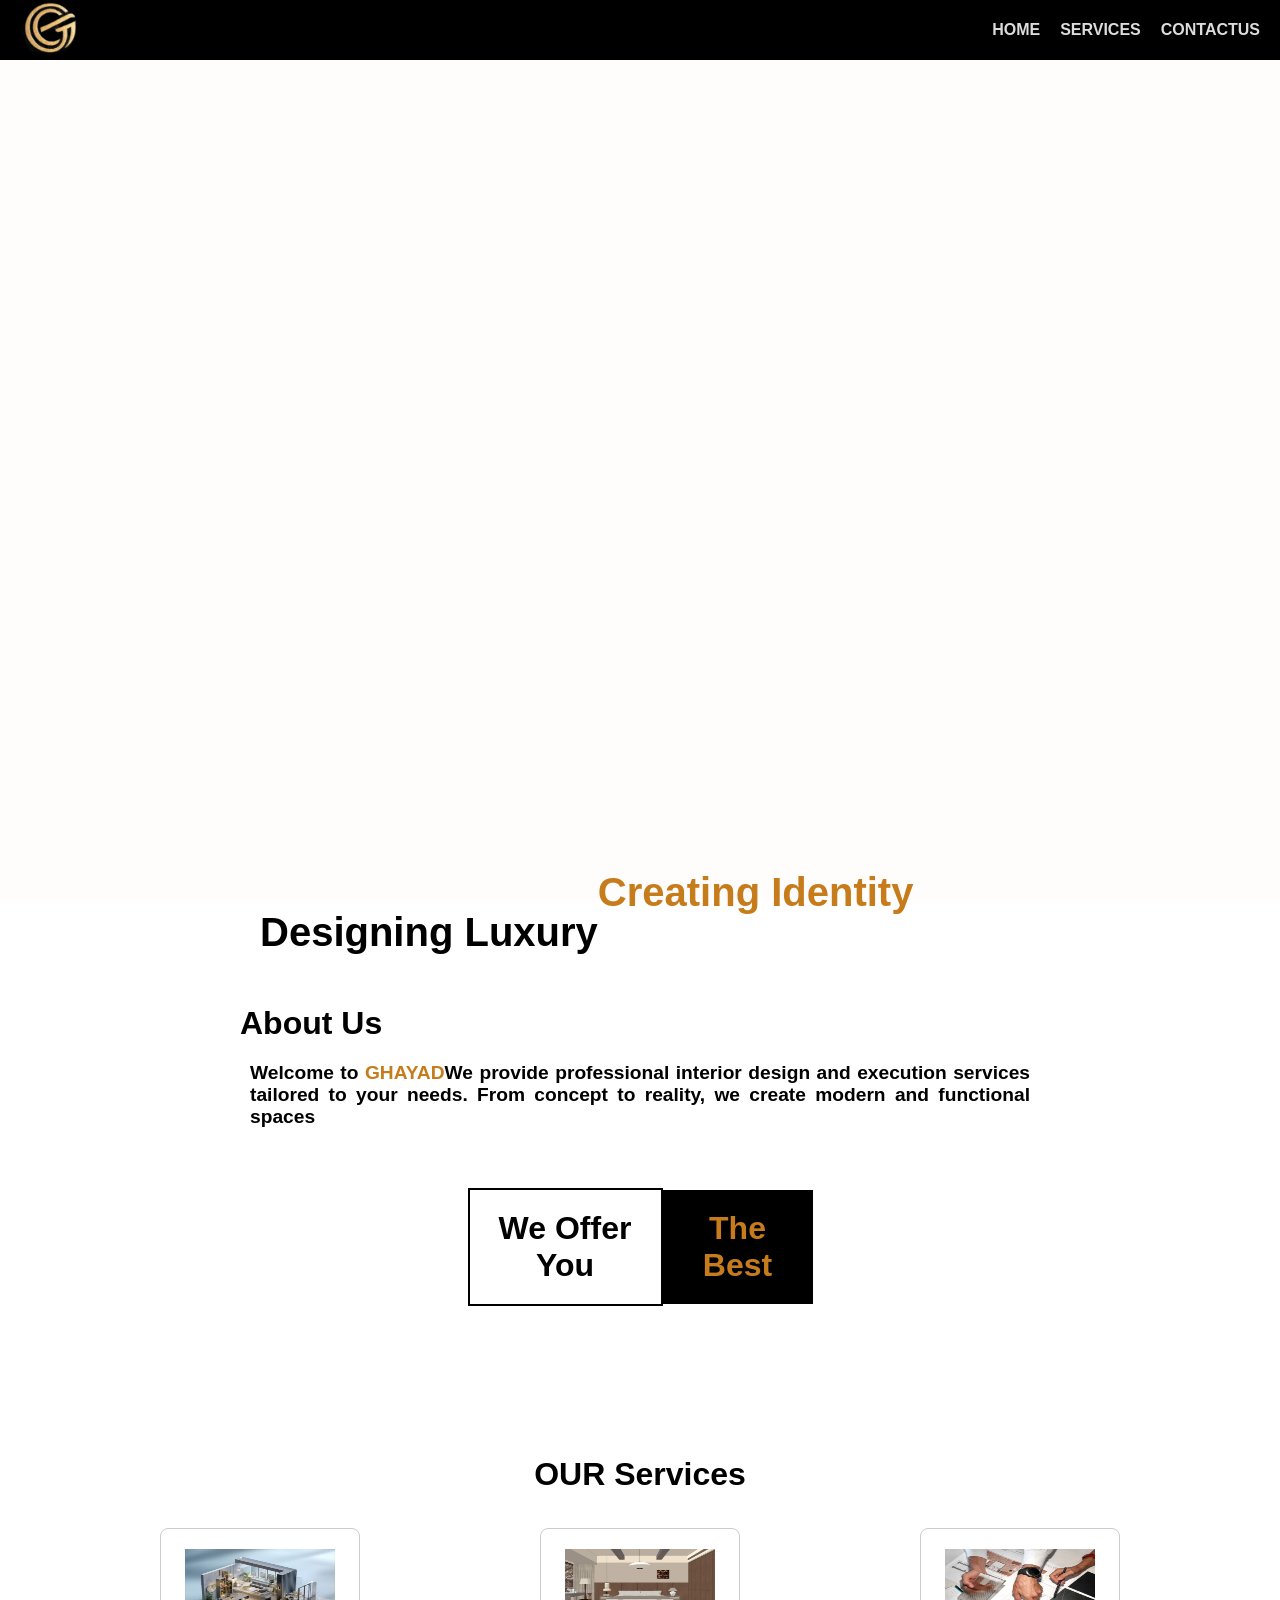
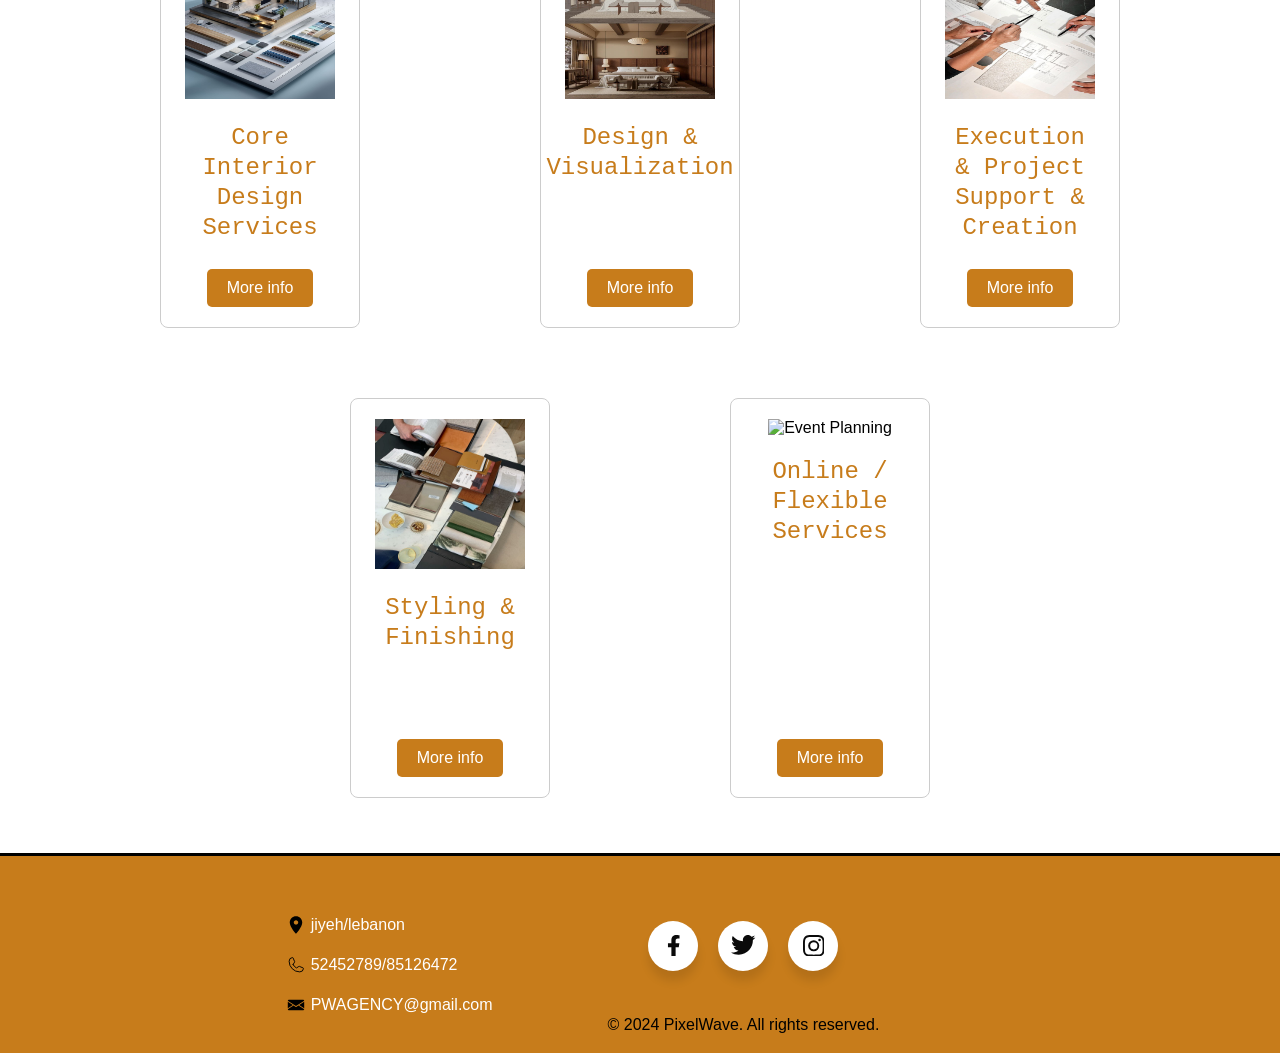
==== commit 59d2a82c: "`Updated contact information, social media links, and footer content across multiple files`" ====
--- a/index.html
+++ b/index.html
@@ -10,7 +10,7 @@
 <body>
   <header class="header">
     <nav class="nav">
-      <a href="index.html" class="nav__logo">Pixel Wave</a>
+      <a href="index.html" class="nav__logo"><img src="img/IMG-20260322-WA0034 (2).png" alt="Ghayad Logo"></a>
       <button class="nav__toggle" id="nav-toggle">
         <span class="bar"></span>
         <span class="bar"></span>
@@ -18,9 +18,7 @@
       </button>
       <ul class="nav__list" id="nav-list">
         <li class="nav__item"><a href="index.html" class="nav__link">Home</a></li>
-        <li class="nav__item"><a href="aboutus.html" class="nav__link">About us </a></li>
         <li class="nav__item"><a href="services.html" class="nav__link">Services</a></li>
-        <li class="nav__item"><a href="login.html" class="nav__link">Login</a></li>
         <li class="nav__item"><a href="contactus.html" class="nav__link">Contactus</a></li>
       </ul>
     </nav>
@@ -31,17 +29,13 @@
       <div class="videoSplit" id="split-video">
         <div class="side" id="side1">
           <video id="video-file1" autoplay loop muted>
-            <source src="img/home.mp4" type="video/mp4">
+            <source src="img/designarena_video_e9knvnt2.mp4" type="video/mp4">
             Your browser does not support the video tag.
           </video>
-          <div class="overlay-content">
-            <h1>Pixel Wave </h1>
-            <p>Where Creativity Meets Strategy </p>
-          </div>
         </div>
         <div class="side" id="side2">
           <video id="video-file2" autoplay loop muted>
-            <source src="img/home.mp4" type="video/mp4">
+            <source src="img/designarena_video_e9knvnt2.mp4" type="video/mp4">
             Your browser does not support the video tag.
           </video>
         </div>
@@ -50,17 +44,17 @@
 
 <div class="abds">
 <div class="header-content" id="about">
-  <h1 class="main-title">GROW YOUR BUSINESS WITH</h1>
-  <h1 class="agency-title">PIXELWAVE MEDIA AGENCY</h1>
+  <h1 class="main-title">Designing Luxury</h1>
+  <h1 class="agency-title">Creating Identity</h1>
 </div>
 
 <div id="about">
   <h1 class="about-title">About Us</h1>
   <div class="about-content">
       <p class="about-text">
-          Welcome to <span class="highlight">PixelWave Media</span>, we specialize in transforming your brand's online presence into a powerful tool for engagement, growth, and success. As a full-service social media agency, we focus on crafting tailored strategies that resonate with your target audience and amplify your digital impact.
-      </p>
-      <img src="img/aboutus picture.jpg" alt="About Us" class="about-image">
+          Welcome to <span class="highlight">GHAYAD</span>We provide professional interior design and execution services tailored to your needs. 
+          From concept to reality, we create modern and functional spaces        
+
   </div>
 </div>
 
@@ -75,24 +69,24 @@
       <div id="all">
           <div class="card">
               <div class="card-details">
-                  <img src="img/world-wide-web.png" class="card-image" alt="Web Creation & Design">
-                  <p class="text-title">Web Creation &amp; Design</p>
+                  <img src="image.png" class="card-image" alt="Web Creation & Design">
+                  <p class="text-title">Core Interior Design Services</p>
               </div>
               <a href="services.html" class="card-button">More info</a>
           </div>
 
           <div class="card">
               <div class="card-details">
-                  <img src="img/graphic-design.png" class="card-image" alt="Graphic Design">
-                  <p class="text-title">Graphic Design</p>
+                  <img src="image 2 .png" class="card-image" alt="Graphic Design">
+                  <p class="text-title">Design & Visualization</p>
               </div>
               <a href="services.html" class="card-button">More info</a>
           </div>
 
           <div class="card">
               <div class="card-details">
-                  <img src="img/web-design.png" class="card-image" alt="Content Writer & Creation">
-                  <p class="text-title">Content Writer &amp; Creation</p>
+                  <img src="image 3 .png" class="card-image" alt="Content Writer & Creation">
+                  <p class="text-title">Execution & Project Support &amp; Creation</p>
               </div>
               <a href="services.html" class="card-button">More info</a>
           </div>
@@ -101,54 +95,33 @@
       <div id="all2">
           <div class="card">
               <div class="card-details">
-                  <img src="img/video-camera.png" class="card-image" alt="Photography">
-                  <p class="text-title">Photography</p>
+                  <img src="image 4 .png" class="card-image" alt="Photography">
+                  <p class="text-title">Styling & Finishing</p>
               </div>
               <a href="services.html" class="card-button">More info</a>
           </div>
 
           <div class="card">
               <div class="card-details">
-                  <img src="img/calendar-check.png" class="card-image" alt="Event Planning">
-                  <p class="text-title">Event Planning</p>
+                  <img src="image 5 .png" class="card-image" alt="Event Planning">
+                  <p class="text-title">Online / Flexible Services</p>
               </div>
               <a href="services.html" class="card-button">More info</a>
           </div>
 
-          <div class="card">
-              <div class="card-details">
-                  <img src="img/meeting.png" class="card-image" alt="Consultancy Work">
-                  <p class="text-title">Consultancy Work</p>
-              </div>
-              <a href="services.html" class="card-button">More info</a>
+         
+    
           </div>
       </div>
   </div>
 </div>
 
-<div style="display: flex; justify-content: center; margin-top: 50px; gap: 20px;">
-  <div style="background-color: #fff; border-radius: 10px; box-shadow: 0 4px 8px rg; padding: 20px; width: 300px;">
-      <h2 style="text-align: center; color: #000000;font-family: 'Courier New', Courier, monospace;">Donate Now</h2> <!-- Heading for Donation Section -->
-      <p style="text-align: center; color: #555;font-family: 'Courier New', Courier, monospace;">Your contribution makes a difference!</p>
-      <input type="number" id="donationAmount" placeholder="Enter amount" style="width: 100%; height: 40px; border-radius: 5px; border: 1px solid #ccc; padding: 5px; margin-bottom: 10px;" min="1" required>
-      <button onclick="submitDonation()" style="width: 100%; height: 40px; background-color: rgb(0, 0, 0); border: none; border-radius: 5px; color: #ffffff; font-weight: bold;">Donate</button>
-      <p id="thankYouMessage" style="text-align: center; color: black; margin-top: 10px;"></p>
-  </div>
-</div>
+
 </div>
 </div>
   </main>
 
   <footer  class="footer">
-      
-    <div class="subscription-container">
-      <p class="subscription-title">Stay Tuned To Our Latest News</p>
-      <span class="subscription-form">
-          <input type="email" placeholder="Email..." class="subscription-input">
-          <button class="subscription-button">Subscribe</button>
-      </span>
-      <p id="thankyou"></p>
-  </div>
            <div  class="fot-1" >
                  <span style="display: flex; align-items: center; margin-top: 20px;">
                   <img src="img/location-pin.svg" style="width: 20px; height: 20px; margin-right: 5px;">
--- a/styles.css
+++ b/styles.css
@@ -46,7 +46,11 @@
 .nav__toggle {
   color: rgb(199, 124, 27);
   text-transform: uppercase;
-  text-decoration: none;
+  text-decoration: none; 
+}
+
+.nav__logo img {
+  height: 60px;
 }
 .nav__logo {
   font-size: 1.5rem;
@@ -134,6 +138,9 @@
   text-decoration: none;
 }
 
+.nav__toggle img {
+  height: 60px;
+}
 
 .nav__link:hover {
   color: #ffffff;
@@ -153,7 +160,20 @@
   margin: 2px 0;
   transition: 0.3s;
 }
-
+.card {
+  display: flex;
+  flex-direction: column; 
+  justify-content: space-between; 
+  align-items: center; 
+  border: 1px solid #ccc;
+  border-radius: 8px;
+  padding: 20px;
+  margin: 15px;
+  width: 400px; 
+  height: 300px; 
+  transition: transform 0.3s;
+  text-align: center;
+}
 button {
   border: none;
   outline: none;
@@ -450,62 +470,7 @@
   text-align: center;
 }
 
-.donation-section {
-  display: flex;
-  justify-content: center;
-  margin-top: 50px;
-  gap: 20px;
-}
-
-.donation-header {
-  text-align: center;
-  color: #000000;
-  margin-bottom: 10px;
-}
-
-.donation-card {
-  background-color: #fff;
-  border-radius: 10px;
-  box-shadow: 0 4px 8px rgba(0, 0, 0, 0.2);
-  padding: 20px;
-  width: 300px;
-}
-
-.donation-title {
-  text-align: center;
-  color: #000000;
-  
-}
-
-.donation-message {
-  text-align: center;
-  color: #555;
-}
-
-.donation-input {
-  width: 100%;
-  height: 40px;
-  border-radius: 5px;
-  border: 1px solid #ccc;
-  padding: 5px;
-  margin-bottom: 10px;
-}
-
-.donation-button {
-  width: 100%;
-  height: 40px;
-  background-color: rgb(0, 0, 0);
-  border: none;
-  border-radius: 5px;
-  color: #ffffff;
-  font-weight: bold;
-}
-
-.thank-you-message {
-  text-align: center;
-  color: green;
-  margin-top: 10px;
-}
+
 .about-us h2, .services h2, .donation h2 {
   color: #3f3939;
 }
@@ -529,38 +494,7 @@
 }
 
 
-.donation {
-   
-  padding: 40px;
-  text-align: center;
-  border-radius: 40px;
-
-  margin: 30px auto;
-  width: 80%;
-  margin-top: 300px;
-
-
-
-
-}
-.donation p{
-  font-size: 2.2em;
- font-family:'Courier New', Courier, monospace ;
-  color: #201f1f; 
-  margin-bottom: 20px;
-  margin-right: 250px;
-  text-align: center;
-
-  
-
-}
-
-.donation h2{
-  margin-right: 250px;
-  font-size: 1.2em
- 
-
-}
+
 
 
 
@@ -577,7 +511,7 @@
 }
 
 .cards-container {
-  padding: 20px;
+  padding: 10px;
 }
 
 .services-title {
@@ -601,8 +535,8 @@
   border-radius: 8px;
   padding: 20px;
   margin: 15px;
-  width: 250px; 
-  height: 290px; 
+  width: 200px; 
+  height: 400px; 
   transition: transform 0.3s;
   text-align: center;
 }
@@ -612,12 +546,12 @@
 }
 
 .card-details {
-  margin-bottom: 10px;
+  margin-bottom: 20px;
 }
 
 .card-image {
-  height: 100px;
-  width: 100px;
+  height: 150px;
+  width: 150px;
   margin: 0 auto 20px;
 }
 
@@ -655,90 +589,21 @@
     flex-direction: column; 
   
   }
-  .card {
-      flex: 1 1 calc(50% - 40px); 
-  }
+  
 }
 
 .footer {
   background-color: rgb(199, 124, 27); 
   display: flex;
-  height: 500px;
+  height: 200px;
    border-top: 3px solid rgb(0, 0, 0); 
    flex-wrap: wrap;
-  flex-direction: column; 
+ 
   justify-content: center; 
   width: 200%;
   color: #0a0a0a;
 }
-.subscription-container {
-  display: flex;
-  flex-direction: column;
-  align-items: center; 
-  margin: 30px 0; 
-}
-
-.subscription-title {
-  color: #fff;
-  font-size: x-large;
-  text-align: center;
-  margin-bottom: 20px;
-}
-
-.subscription-form {
-  display: flex;
-  flex-wrap: wrap;
-  justify-content: center; }
-
-.subscription-input {
-  background: #fff;
-  width: 500px;
-  height: 30px;
-  border-radius: 20px;
-  margin-right: 20px;
-  padding: 5px; 
-}
-
-.subscription-button {
-  background-color: rgb(199, 124, 27);
-  border: 2px solid rgb(0, 0, 0);
-  border-radius: 20px;
-  color: #1E273B;
-  font-weight: 600;
-  padding: 5px 15px; 
-}
-@media (max-width: 768px) {
-  .subscription-input {
-      width: 100%; 
-      max-width: 300px; 
-      margin-bottom: 10px; 
-      align-items: center;
-  }
-
-  .subscription-form {
-      flex-direction: column; 
-      align-items: center; 
-      align-items: center;
-  }
-
-  .subscription-button {
-      margin-top: 10px;
-  }
-}
-
-@media (max-width: 480px) {
-  .subscription-title {
-      font-size: large; 
-  }
-
-  .subscription-input {
-      height: 40px; 
-  }
-
-  .subscription-button {
-      padding: 8px 12px; 
-  }
-}
+
 
 .footer nav {
   margin-bottom: 10px; 
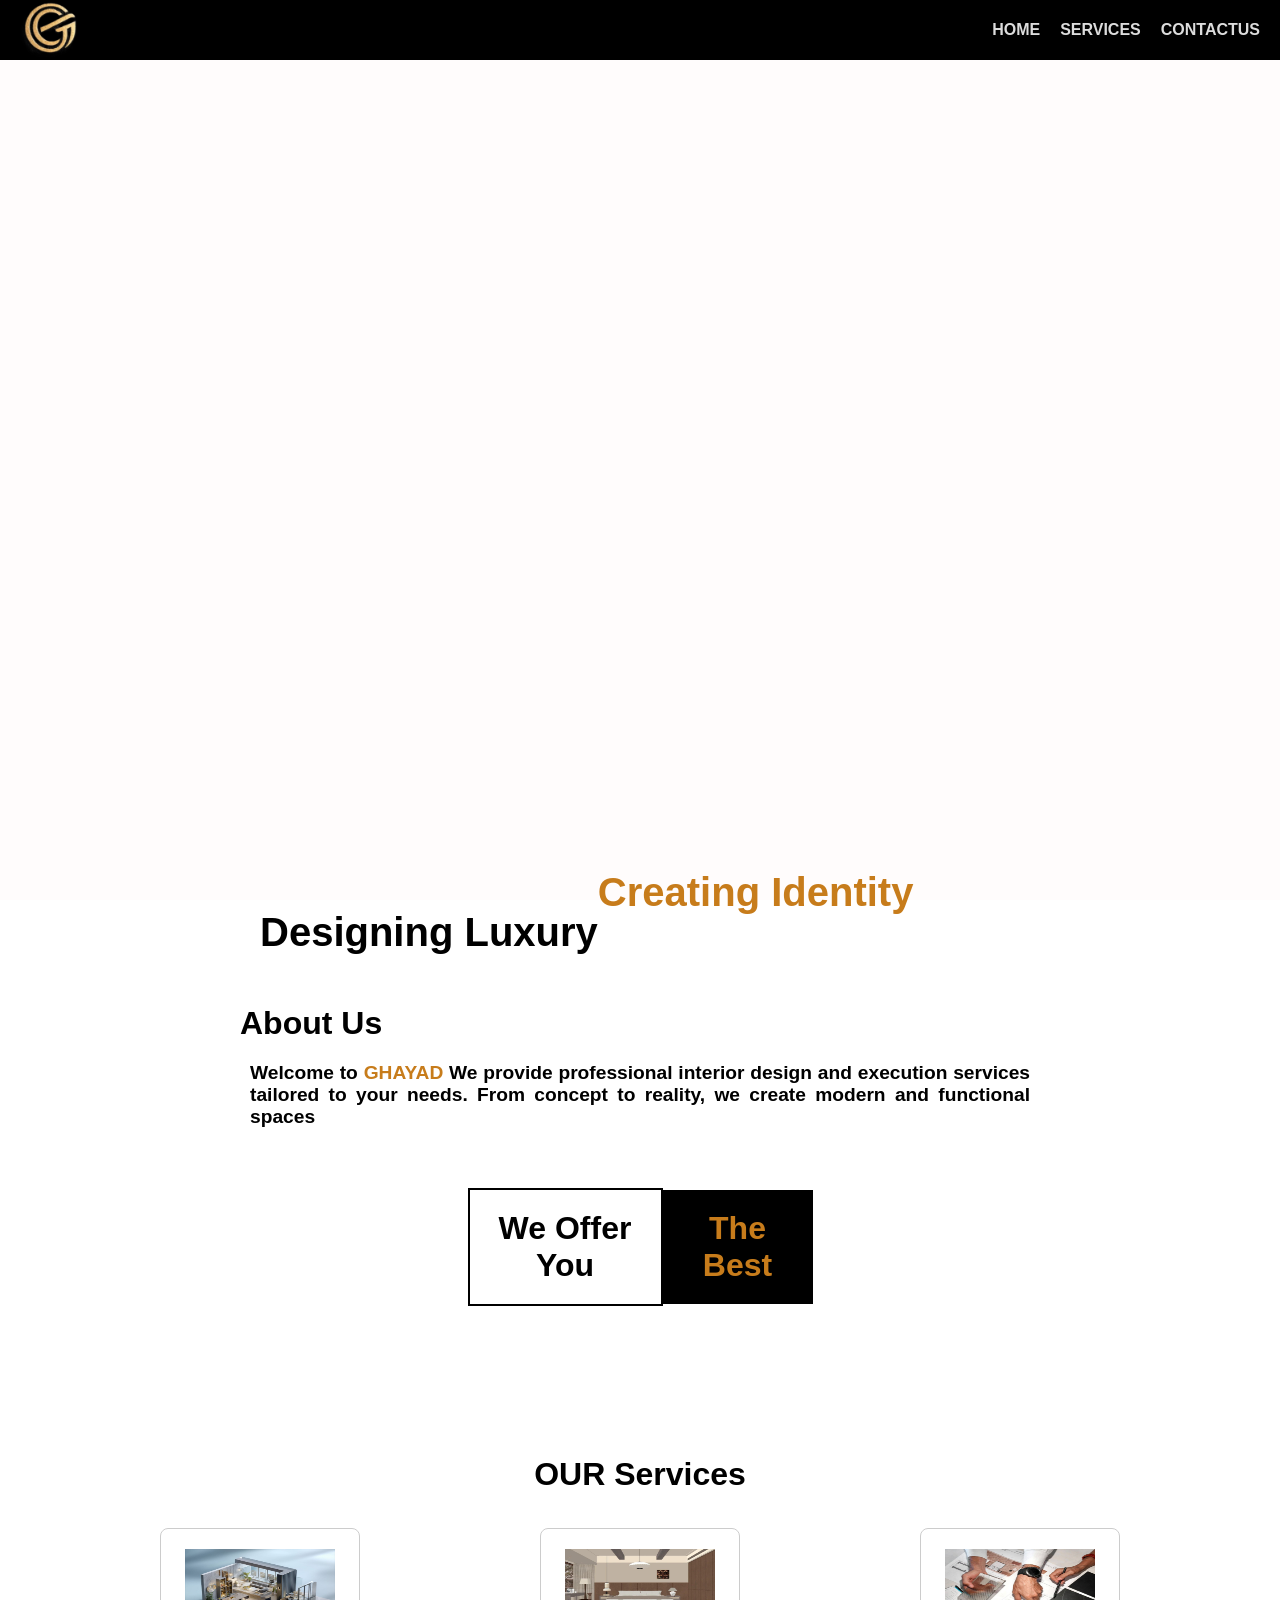
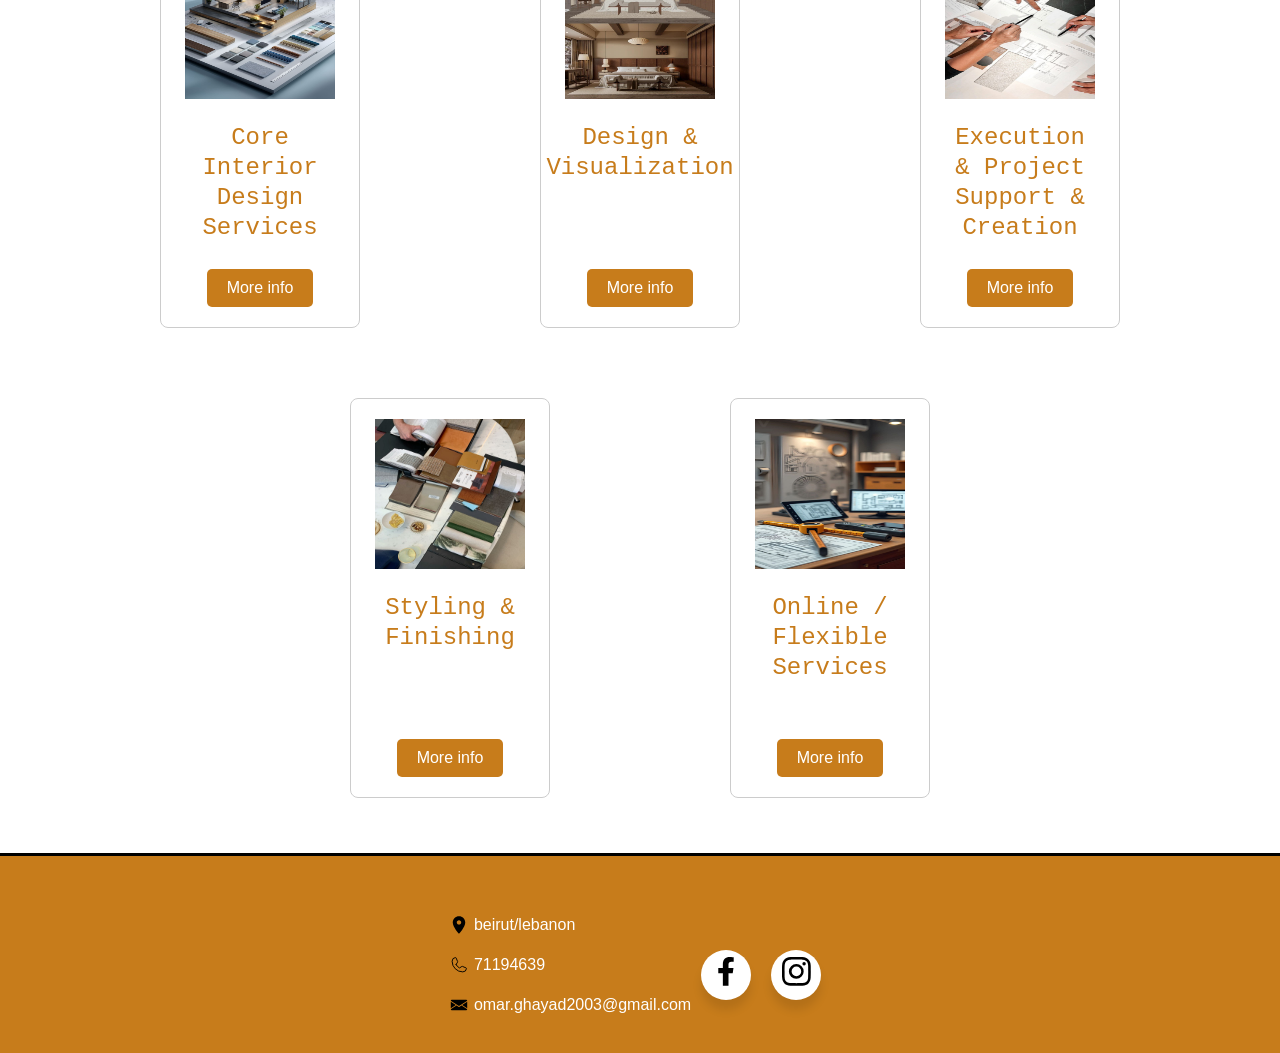
==== commit e3991977: "new file:   IMG-20260322-WA0045(1).jpg 	new file:   WhatsApp Video 2026-03-22 at 8.12.38 PM.mp4 	new" ====
--- a/index.html
+++ b/index.html
@@ -4,7 +4,7 @@
   <meta charset="UTF-8">
   <meta http-equiv="X-UA-Compatible" content="IE=edge">
   <meta name="viewport" content="width=device-width, initial-scale=1.0">
-  <title>Pixel Wave</title>
+  <title>omar ghayad </title>
   <link rel="stylesheet" href="styles.css">
 </head>
 <body>
@@ -52,7 +52,7 @@
   <h1 class="about-title">About Us</h1>
   <div class="about-content">
       <p class="about-text">
-          Welcome to <span class="highlight">GHAYAD</span>We provide professional interior design and execution services tailored to your needs. 
+          Welcome to <span class="highlight">GHAYAD</span> We provide professional interior design and execution services tailored to your needs. 
           From concept to reality, we create modern and functional spaces        
 
   </div>
@@ -125,62 +125,52 @@
            <div  class="fot-1" >
                  <span style="display: flex; align-items: center; margin-top: 20px;">
                   <img src="img/location-pin.svg" style="width: 20px; height: 20px; margin-right: 5px;">
-                  <p style="color: #fff; font-size: medium; margin: 0;">jiyeh/lebanon</p>
+                  <p style="color: #fff; font-size: medium; margin: 0;">beirut/lebanon</p>
               </span>
               <span style="display: flex; align-items: center; margin-top: 20px;">
                   <img src="img/phone.svg" style="width: 20px; height: 20px; margin-right: 5px;">
-                  <p style="color: #fff; font-size: medium; margin: 0;">52452789/85126472</p>
+                  <p style="color: #fff; font-size: medium; margin: 0;">71194639</p>
               </span>
               <span style="display: flex; align-items: center; margin-top: 20px;">
                   <img src="img/email.svg" style="width: 20px; height: 20px; margin-right: 5px;">
-                  <p style="color: #fff; font-size: medium; margin: 0;">PWAGENCY@gmail.com</p>
+                  <p style="color: #fff; font-size: medium; margin: 0;">omar.ghayad2003@gmail.com</p>
               </span>
            </div>
              <div class="social-icons" style="display: flex; flex-wrap: wrap; justify-content: center; ">   
                   <ul class="wrapper">
                     <li class="icon facebook">
-                      <span class="tooltip">Facebook</span>
-                      <svg
-                        viewBox="0 0 320 512"
-                        height="1.2em"
-                        fill="currentColor"
-                        xmlns="http://www.w3.org/2000/svg"
-                      >
-                        <path
-                          d="M279.14 288l14.22-92.66h-88.91v-60.13c0-25.35 12.42-50.06 52.24-50.06h40.42V6.26S260.43 0 225.36 0c-73.22 0-121.08 44.38-121.08 124.72v70.62H22.89V288h81.39v224h100.17V288z"
-                        ></path>
-                      </svg>
+                      <a href="https://www.facebook.com/" target="_blank" rel="noopener noreferrer">
+                        <span class="tooltip">Facebook</span>
+                        <svg
+                          viewBox="0 0 320 512"
+                          height="1.2em"
+                          fill="black"
+                          xmlns="http://www.w3.org/2000/svg"
+                        >
+                          <path
+                            d="M279.14 288l14.22-92.66h-88.91v-60.13c0-25.35 12.42-50.06 52.24-50.06h40.42V6.26S260.43 0 225.36 0c-73.22 0-121.08 44.38-121.08 124.72v70.62H22.89V288h81.39v224h100.17V288z"
+                          ></path>
+                        </svg>
+                      </a>
                     </li>
-                    <li class="icon twitter">
-                      <span class="tooltip">Twitter</span>
-                      <svg
-                        height="1.8em"
-                        fill="currentColor"
-                        viewBox="0 0 48 48"
-                        xmlns="http://www.w3.org/2000/svg"
-                        class="twitter"
-                      >
-                        <path
-                          d="M42,12.429c-1.323,0.586-2.746,0.977-4.247,1.162c1.526-0.906,2.7-2.351,3.251-4.058c-1.428,0.837-3.01,1.452-4.693,1.776C34.967,9.884,33.05,9,30.926,9c-4.08,0-7.387,3.278-7.387,7.32c0,0.572,0.067,1.129,0.193,1.67c-6.138-0.308-11.582-3.226-15.224-7.654c-0.64,1.082-1,2.349-1,3.686c0,2.541,1.301,4.778,3.285,6.096c-1.211-0.037-2.351-0.374-3.349-0.914c0,0.022,0,0.055,0,0.086c0,3.551,2.547,6.508,5.923,7.181c-0.617,0.169-1.269,0.263-1.941,0.263c-0.477,0-0.942-0.054-1.392-0.135c0.94,2.902,3.667,5.023,6.898,5.086c-2.528,1.96-5.712,3.134-9.174,3.134c-0.598,0-1.183-0.034-1.761-0.104C9.268,36.786,13.152,38,17.321,38c13.585,0,21.017-11.156,21.017-20.834c0-0.317-0.01-0.633-0.025-0.945C39.763,15.197,41.013,13.905,42,12.429"
-                        ></path>
-                      </svg>
-                    </li>
+                
                     <li class="icon instagram">
-                      <span class="tooltip">Instagram</span>
-                      <svg
-                        xmlns="http://www.w3.org/2000/svg"
-                        height="1.2em"
-                        fill="currentColor"
-                        class="bi bi-instagram"
-                        viewBox="0 0 16 16"
-                      >
-                        <path
-                          d="M8 0C5.829 0 5.556.01 4.703.048 3.85.088 3.269.222 2.76.42a3.917 3.917 0 0 0-1.417.923A3.927 3.927 0 0 0 .42 2.76C.222 3.268.087 3.85.048 4.7.01 5.555 0 5.827 0 8.001c0 2.172.01 2.444.048 3.297.04.852.174 1.433.372 1.942.205.526.478.972.923 1.417.444.445.89.719 1.416.923.51.198 1.09.333 1.942.372C5.555 15.99 5.827 16 8 16s2.444-.01 3.298-.048c.851-.04 1.434-.174 1.943-.372a3.916 3.916 0 0 0 1.416-.923c.445-.445.718-.891.923-1.417.197-.509.332-1.09.372-1.942C15.99 10.445 16 10.173 16 8s-.01-2.445-.048-3.299c-.04-.851-.175-1.433-.372-1.941a3.926 3.926 0 0 0-.923-1.417A3.911 3.911 0 0 0 13.24.42c-.51-.198-1.092-.333-1.943-.372C10.443.01 10.172 0 7.998 0h.003zm-.717 1.442h.718c2.136 0 2.389.007 3.232.046.78.035 1.204.166 1.486.275.373.145.64.319.92.599.28.28.453.546.598.92.11.281.24.705.275 1.485.039.843.047 1.096.047 3.231s-.008 2.389-.047 3.232c-.035.78-.166 1.203-.275 1.485a2.47 2.47 0 0 1-.599.919c-.28.28-.546.453-.92.598-.28.11-.704.24-1.485.276-.843.038-1.096.047-3.232.047s-2.39-.009-3.233-.047c-.78-.036-1.203-.166-1.485-.276a2.478 2.478 0 0 1-.92-.598 2.48 2.48 0 0 1-.6-.92c-.109-.281-.24-.705-.275-1.485-.038-.843-.046-1.096-.046-3.233 0-2.136.008-2.388.046-3.231.036-.78.166-1.204.276-1.486.145-.373.319-.64.599-.92.28-.28.546-.453.92-.598.282-.11.705-.24 1.485-.276.738-.034 1.024-.044 2.515-.045v.002zm4.988 1.328a.96.96 0 1 0 0 1.92.96.96 0 0 0 0-1.92zm-4.27 1.122a4.109 4.109 0 1 0 0 8.217 4.109 4.109 0 0 0 0-8.217zm0 1.441a2.667 2.667 0 1 1 0 5.334 2.667 2.667 0 0 1 0-5.334z"
-                        ></path>
-                      </svg>
+                      <a href="https://www.instagram.com/still_and_styled?igsh=N3phb3d1M2M1dGp5&utm_source=qr" target="_blank" rel="noopener noreferrer">
+                        <span class="tooltip">Instagram</span>
+                        <svg
+                          xmlns="http://www.w3.org/2000/svg"
+                          height="1.2em"
+                          fill="black  "
+                          class="bi bi-instagram"
+                          viewBox="0 0 16 16"
+                        >
+                          <path
+                            d="M8 0C5.829 0 5.556.01 4.703.048 3.85.088 3.269.222 2.76.42a3.917 3.917 0 0 0-1.417.923A3.927 3.927 0 0 0 .42 2.76C.222 3.268.087 3.85.048 4.7.01 5.555 0 5.827 0 8.001c0 2.172.01 2.444.048 3.297.04.852.174 1.433.372 1.942.205.526.478.972.923 1.417.444.445.89.719 1.416.923.51.198 1.09.333 1.942.372C5.555 15.99 5.827 16 8 16s2.444-.01 3.298-.048c.851-.04 1.434-.174 1.943-.372a3.916 3.916 0 0 0 1.416-.923c.445-.445.718-.891.923-1.417.197-.509.332-1.09.372-1.942C15.99 10.445 16 10.173 16 8s-.01-2.445-.048-3.299c-.04-.851-.175-1.433-.372-1.941a3.926 3.926 0 0 0-.923-1.417A3.911 3.911 0 0 0 13.24.42c-.51-.198-1.092-.333-1.943-.372C10.443.01 10.172 0 7.998 0h.003zm-.717 1.442h.718c2.136 0 2.389.007 3.232.046.78.035 1.204.166 1.486.275.373.145.64.319.92.599.28.28.453.546.598.92.11.281.24.705.275 1.485.039.843.047 1.096.047 3.231s-.008 2.389-.047 3.232c-.035.78-.166 1.203-.275 1.485a2.47 2.47 0 0 1-.599.919c-.28.28-.546.453-.92.598-.28.11-.704.24-1.485.276-.843.038-1.096.047-3.232.047s-2.39-.009-3.233-.047c-.78-.036-1.203-.166-1.485-.276a2.478 2.478 0 0 1-.92-.598 2.48 2.48 0 0 1-.6-.92c-.109-.281-.24-.705-.275-1.485-.038-.843-.046-1.096-.046-3.233 0-2.136.008-2.388.046-3.231.036-.78.166-1.204.276-1.486.145-.373.319-.64.599-.92.28-.28.546-.453.92-.598.282-.11.705-.24 1.485-.276.738-.034 1.024-.044 2.515-.045v.002zm4.988 1.328a.96.96 0 1 0 0 1.92.96.96 0 0 0 0-1.92zm-4.27 1.122a4.109 4.109 0 1 0 0 8.217 4.109 4.109 0 0 0 0-8.217zm0 1.441a2.667 2.667 0 1 1 0 5.334 2.667 2.667 0 0 1 0-5.334z"
+                          ></path>
+                        </svg>
+                      </a>
                     </li>
                   </ul>
-             <span style="padding: 10px;display: flex; flex-wrap: wrap; justify-content: center; margin-top: 20px; background-color: rgb(199, 124, 27)">   <p style="color: #000000; font-weight: 200; background-color: rgb(199, 124, 27)">&copy; 2024 PixelWave. All rights reserved.</p></span>
              </div> 
   </footer>
 <script src="script.js"></script>
--- a/styles.css
+++ b/styles.css
@@ -598,7 +598,6 @@
   height: 200px;
    border-top: 3px solid rgb(0, 0, 0); 
    flex-wrap: wrap;
- 
   justify-content: center; 
   width: 200%;
   color: #0a0a0a;
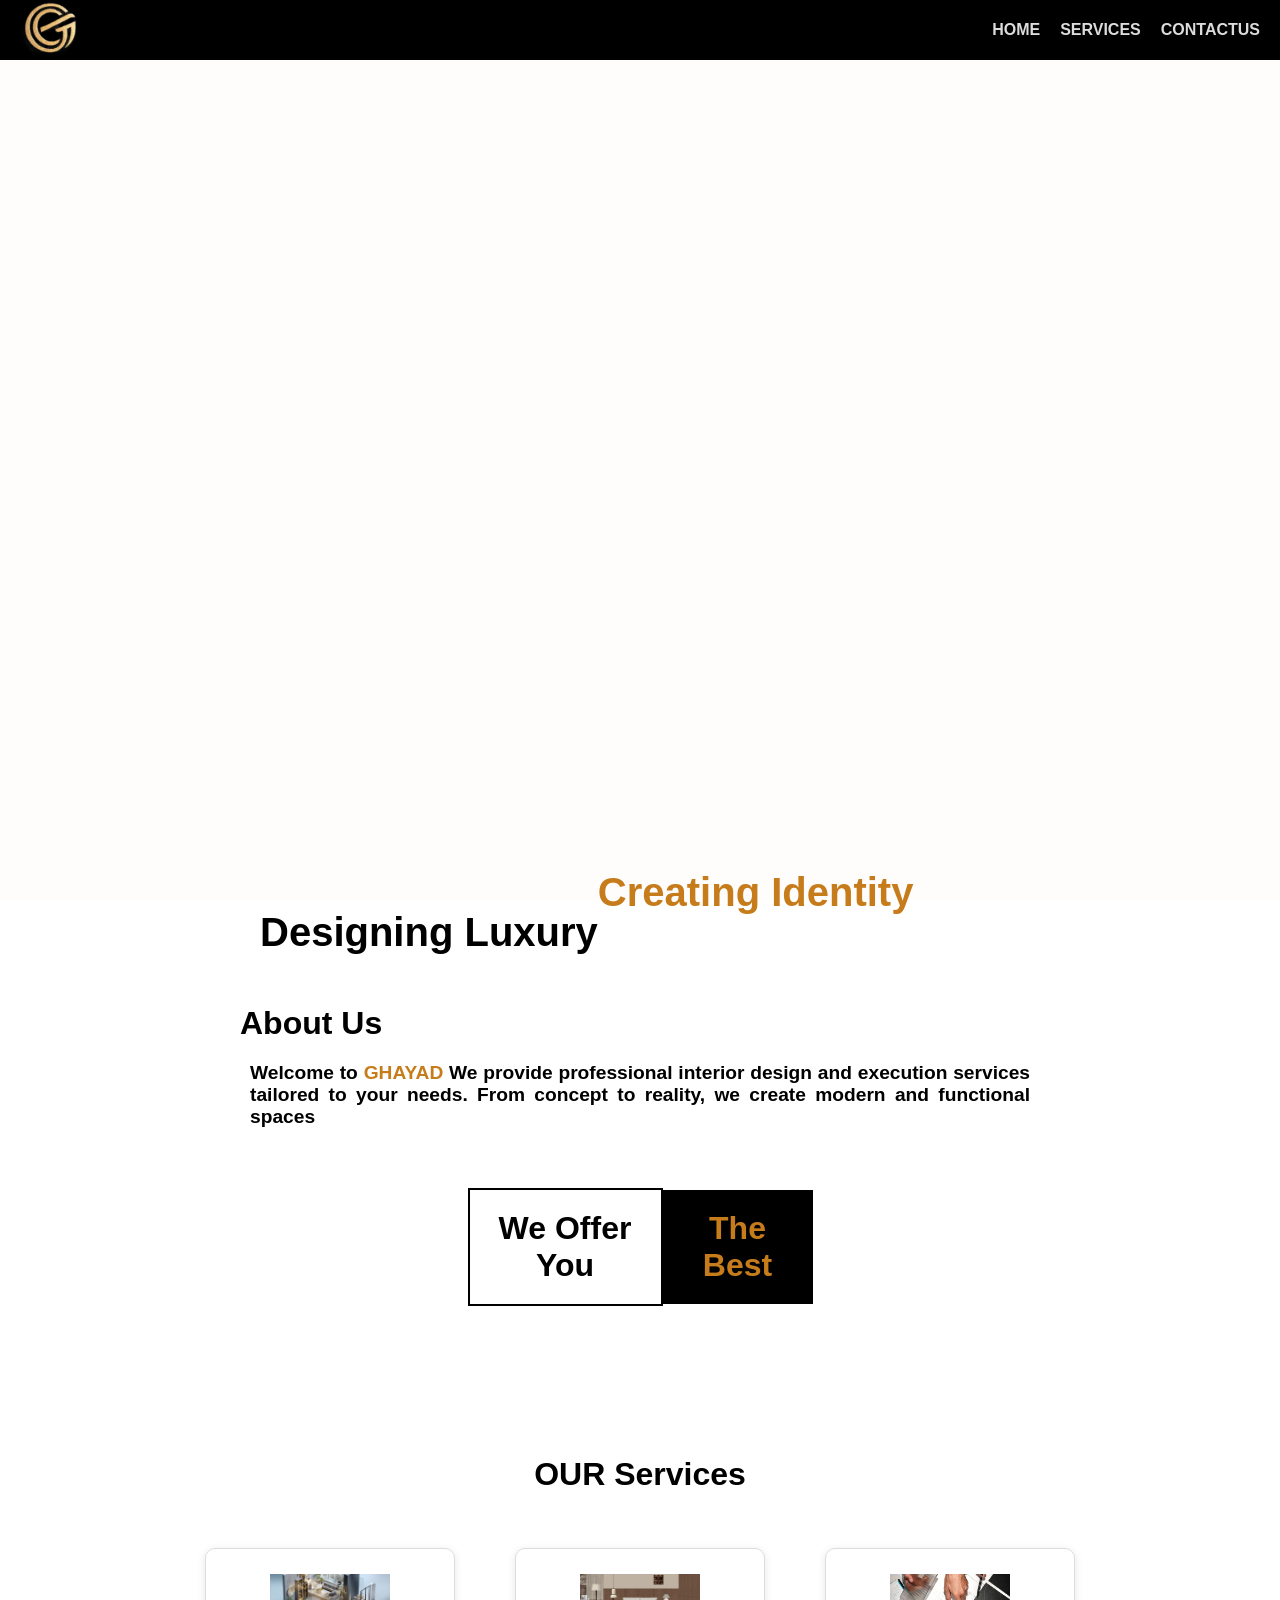
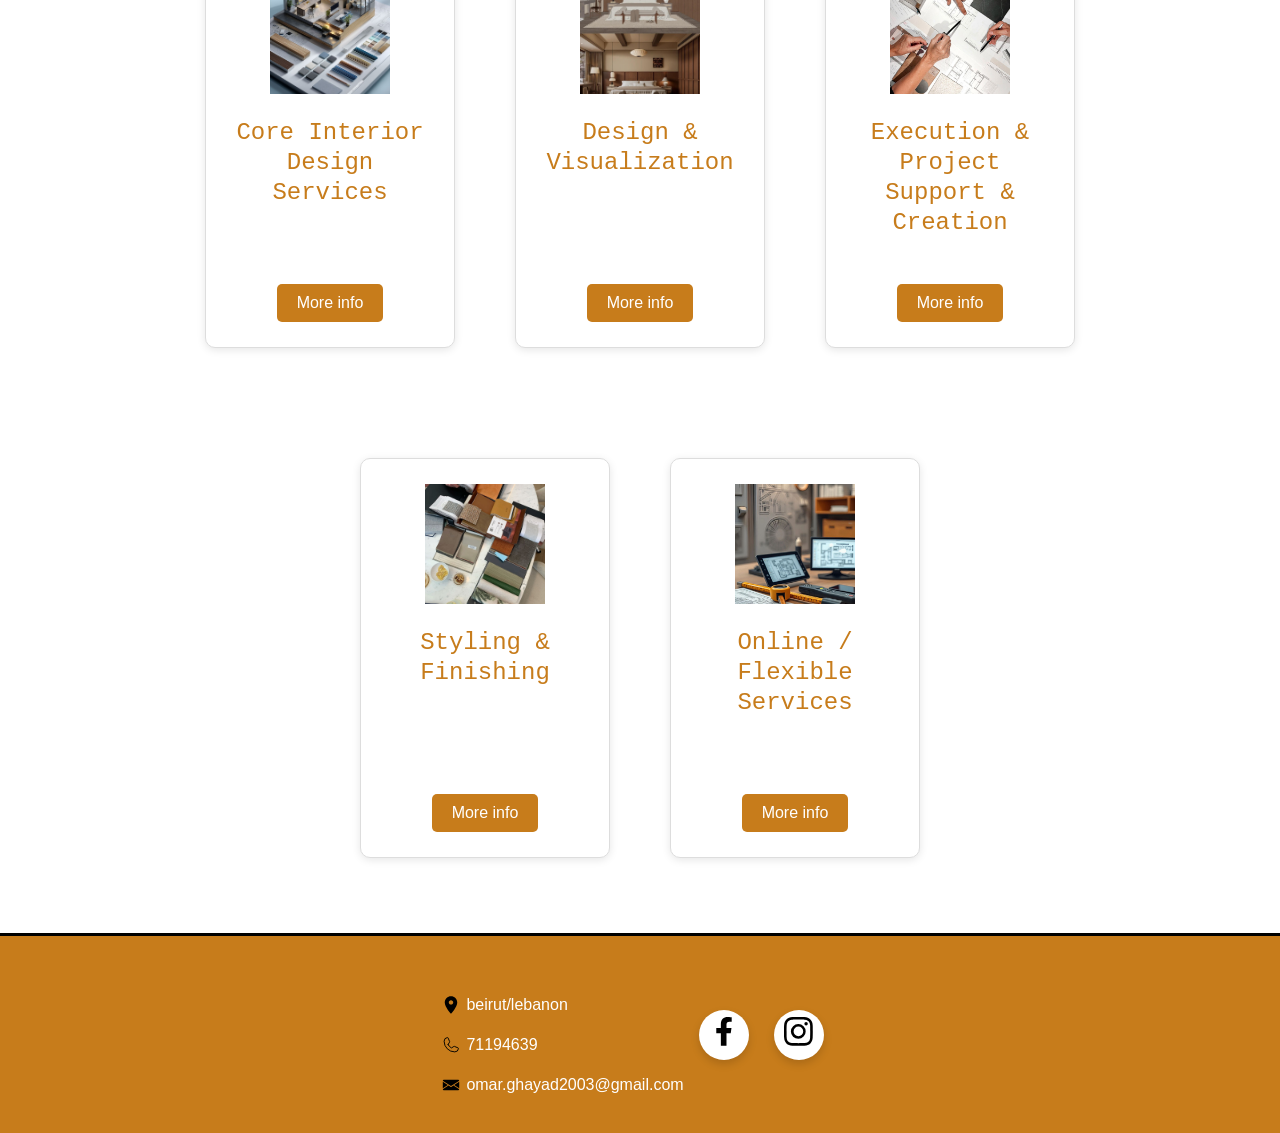
==== commit 4d23cb9e: "modified:   index.html 	modified:   services.html" ====
--- a/index.html
+++ b/index.html
@@ -155,7 +155,7 @@
                     </li>
                 
                     <li class="icon instagram">
-                      <a href="https://www.instagram.com/still_and_styled?igsh=N3phb3d1M2M1dGp5&utm_source=qr" target="_blank" rel="noopener noreferrer">
+                      <a href="https://www.instagram.com/ghayad_design_luxury?igsh=N3phb3d1M2M1dGp5&utm_source=qr" target="_blank" rel="noopener noreferrer">
                         <span class="tooltip">Instagram</span>
                         <svg
                           xmlns="http://www.w3.org/2000/svg"
--- a/styles.css
+++ b/styles.css
@@ -224,26 +224,33 @@
   min-height: 220vh;
   position: relative;
 }
+
 .video-container {
   position: fixed;
   top: 0;
   left: 0;
   width: 100%;
   height: 100%;
-  background-color :#fffcfc; 
-  z-index: -1; 
+  background-color: #fffcfc; 
+  z-index: -1;
+  transition: opacity 0.1s ease;
+}
+
+.video-container.hidden {
+  opacity: 0; 
+  pointer-events: none; 
 }
 
 .videoSplit {
-  position:absolute;
+  position: absolute;
   top: 0;
   left: 0;
   width: 100%;
   height: 100vh;
   pointer-events: none;
   z-index: 0;
-}
-
+  overflow: hidden;
+}
 
 .videoSplit .side {
   position: absolute;
@@ -251,6 +258,7 @@
   left: 0;
   width: 100%; 
   height: 100%;
+  overflow: hidden;
 }
 
 .videoSplit .side video {
@@ -260,6 +268,7 @@
   width: 100%;
   height: 100%;
   object-fit: cover;
+  display: block;
 }
 
 .videoSplit .side#side1 {
@@ -270,36 +279,62 @@
   clip-path: polygon(0 0, 100% 0, 100% 100%);
 }
 
-.video-container {
-  transition: opacity 0.1s ease; 
-}
-
-.video-container.hidden {
-  opacity: 0; 
-  pointer-events: none; 
-}
-
 .overlay-content {
   position: absolute;
-  top: 60%;
-  left: 20%; 
-  transform: translateY(-50%); 
-  padding: 10px;
+  top: 50%;
+  left: 50%; 
+  transform: translate(-50%, -50%); 
+  padding: 20px;
   color: #fff;
   text-align: center; 
   z-index: 1;
-  background: rgba(0, 0, 0, 0.5);
-  border-radius: 10px;
-  box-shadow: 0 0 10px rgba(255, 254, 254, 0.5);
+  background: rgba(0, 0, 0, 0.6);
+  border-radius: 12px;
+  box-shadow: 0 4px 12px rgba(0, 0, 0, 0.3);
+  max-width: 90%;
+  width: 100%;
 }
 
 .overlay-content h1 {
   font-size: 2rem;
   margin-bottom: 20px;
+  line-height: 1.3;
 }
 
 .overlay-content p {
   font-size: 1.2rem;
+  line-height: 1.5;
+}
+
+@media (max-width: 768px) {
+  .overlay-content {
+    padding: 15px;
+  }
+
+  .overlay-content h1 {
+    font-size: 1.5rem;
+    margin-bottom: 15px;
+  }
+
+  .overlay-content p {
+    font-size: 1rem;
+  }
+}
+
+@media (max-width: 480px) {
+  .overlay-content {
+    padding: 12px;
+    bottom: 10vh;
+  }
+
+  .overlay-content h1 {
+    font-size: 1.2rem;
+    margin-bottom: 10px;
+  }
+
+  .overlay-content p {
+    font-size: 0.85rem;
+  }
 } 
 
 .abds {
@@ -395,17 +430,27 @@
 @media (max-width: 768px) {
   #about{
     margin-top: 100px;
-  max-width: 400px;
-  text-align: center;
-  margin: 0 auto;
-  align-items: center;
-  }
+    max-width: 95%;
+    text-align: center;
+    margin: 0 auto;
+    align-items: center;
+    padding: 20px;
+  }
+  
+  .about-content {
+    width: 100%;
+    padding: 0 10px;
+  }
+  
   .main-title, .agency-title {
       font-size: 2rem; 
   }
 
   .about-text {
       font-size: 1rem;
+      width: 100%;
+      padding: 15px;
+      margin: 20px 0;
   }
 
   .about-image {
@@ -423,16 +468,23 @@
 }
 
 @media (max-width: 480px) {
-  #about{margin-top: 100px;
-    max-width: 80px;
+  #about{
+    margin-top: 100px;
+    max-width: 100%;
     text-align: center;
     margin: 0 auto;
     display: flex;
     flex-wrap: wrap;
-    flex-direction:row;
+    flex-direction: column;
     align-items: center;
-
-  }
+    padding: 15px;
+  }
+  
+  .about-content {
+    width: 100%;
+    padding: 0;
+  }
+  
   .main-title, .agency-title {
       font-size: 1.5rem; 
       flex-wrap: wrap;
@@ -440,7 +492,11 @@
   }
 
   .about-text {
-      font-size: 0.9rem; 
+      font-size: 0.9rem;
+      width: 100%;
+      padding: 15px 10px;
+      margin: 15px 0;
+      text-align: left;
   }
 
   .about-image {
@@ -501,13 +557,13 @@
 #all, #all2 {
   display: flex;
   justify-content: center;
-  grid-template-columns: repeat(3, 1fr); 
-  gap: 150px; 
-  padding: 20px; 
-  max-width: 1200px; 
-  width: 100%; 
-  justify-content: center; 
-  align-items: center; 
+  gap: 30px; 
+  padding: 40px 20px; 
+  max-width: 1400px; 
+  width: 100%;
+  margin: 0 auto;
+  align-items: center;
+  flex-wrap: wrap;
 }
 
 .cards-container {
@@ -531,18 +587,20 @@
   flex-direction: column; 
   justify-content: space-between; 
   align-items: center; 
-  border: 1px solid #ccc;
-  border-radius: 8px;
-  padding: 20px;
-  margin: 15px;
-  width: 200px; 
-  height: 400px; 
-  transition: transform 0.3s;
+  border: 1px solid #ddd;
+  border-radius: 10px;
+  padding: 25px;
+  width: 250px; 
+  min-height: 400px; 
+  transition: transform 0.3s ease;
   text-align: center;
+  background-color: #fff;
+  box-shadow: 0 2px 8px rgba(0, 0, 0, 0.1);
 }
 
 .card:hover {
-  transform: scale(1.05);
+  transform: translateY(-5px);
+  box-shadow: 0 8px 16px rgba(0, 0, 0, 0.15);
 }
 
 .card-details {
@@ -550,9 +608,10 @@
 }
 
 .card-image {
-  height: 150px;
-  width: 150px;
+  height: 120px;
+  width: 120px;
   margin: 0 auto 20px;
+  object-fit: cover;
 }
 
 .text-title {
@@ -576,31 +635,56 @@
   background-color: #e6a65c;
 }
 
+/* Card animation keyframes */
+@keyframes slideInUp {
+  from {
+    opacity: 0;
+    transform: translateY(30px);
+  }
+  to {
+    opacity: 1;
+    transform: translateY(0);
+  }
+}
+
+@keyframes fadeIn {
+  from {
+    opacity: 0;
+  }
+  to {
+    opacity: 1;
+  }
+}
+
+/* Animation class for cards when they become visible */
+.card.show-cards {
+  animation: slideInUp 0.6s ease-out forwards;
+}
+
 @media (max-width: 768px) {
   #all, #all2 {
-    display: grid;
-    grid-template-columns: repeat(2, 1fr); 
-    gap: 10px; 
-    padding: 20px; 
-    max-width: 1200px; 
-    width: 100%; 
-    justify-content: center; 
-    align-items: center; 
-    flex-direction: column; 
-  
-  }
-  
+    gap: 20px; 
+    padding: 30px 15px; 
+  }
+  
+  .card {
+    width: 200px; 
+    min-height: 350px;
+    padding: 15px;
+  }
 }
 
 .footer {
   background-color: rgb(199, 124, 27); 
   display: flex;
-  height: 200px;
-   border-top: 3px solid rgb(0, 0, 0); 
-   flex-wrap: wrap;
+  height: auto;
+  min-height: 200px;
+  border-top: 3px solid rgb(0, 0, 0); 
+  flex-wrap: wrap;
   justify-content: center; 
-  width: 200%;
+  width: 100%;
   color: #0a0a0a;
+  padding: 30px 10px;
 }
 
 
@@ -622,18 +706,20 @@
 .wrapper {
   display: inline-flex;
   list-style: none;
-  height: 120px;
+  height: auto;
   width: 100%;
-  padding-top: 40px;
-  font-family: "Poppins", sans-serif;
+  padding: 30px 10px;
+  font-family: 'Segoe UI', Tahoma, Geneva, Verdana, sans-serif;
   justify-content: center;
+  flex-wrap: wrap;
+  gap: 15px;
 }
 
 .wrapper .icon {
   position: relative;
   background: #ffffff;
   border-radius: 50%;
-  margin: 10px;
+  margin: 5px;
   width: 50px;
   height: 50px;
   font-size: 18px;
@@ -641,9 +727,15 @@
   justify-content: center;
   align-items: center;
   flex-direction: column;
-  box-shadow: 0 10px 10px rgba(0, 0, 0, 0.1);
+  box-shadow: 0 4px 8px rgba(0, 0, 0, 0.15);
   cursor: pointer;
-  transition: all 0.2s cubic-bezier(0.68, -0.55, 0.265, 1.55);
+  transition: all 0.3s ease;
+}
+
+.wrapper .icon a {
+  color: #ffffff; 
+  font-size: 24px;
+  text-decoration: none;
 }
 
 .wrapper .tooltip {
@@ -651,13 +743,13 @@
   top: 0;
   font-size: 14px;
   background: #fff;
-  color: #fff;
+  color: #000;
   padding: 5px 8px;
   border-radius: 5px;
-  box-shadow: 0 10px 10px rgba(0, 0, 0, 0.1);
+  box-shadow: 0 4px 8px rgba(0, 0, 0, 0.15);
   opacity: 0;
   pointer-events: none;
-  transition: all 0.3s cubic-bezier(0.68, -0.55, 0.265, 1.55);
+  transition: all 0.3s ease;
 }
 
 .wrapper .tooltip::before {
@@ -669,7 +761,7 @@
   bottom: -3px;
   left: 50%;
   transform: translate(-50%) rotate(45deg);
-  transition: all 0.3s cubic-bezier(0.68, -0.55, 0.265, 1.55);
+  transition: all 0.3s ease;
 }
 
 .wrapper .icon:hover .tooltip {
@@ -705,63 +797,9 @@
   color: #fff;
 }
 
-
 .social-icons {
   display: flex; 
   justify-content: center; 
-}
-
-
-.icon {
-  position: relative; 
-  background: #000000; 
-  border-radius: 50%; 
-  margin: 10px; 
-  width: 50px; 
-  height: 50px; 
-  display: flex; 
-  justify-content: center; 
-  align-items: center; 
-  cursor: pointer; 
-  transition: all 0.2s; 
-}
-
-.icon a {
-  color: #ffffff; 
-  font-size: 24px;
-}
-
-.tooltip {
-  position: absolute; 
-  top: 0; 
-  font-size: 14px; 
-  background: #fff; 
-  color: #000; 
-  padding: 5px 8px; 
-  border-radius: 5px; 
-  opacity: 0; 
-  pointer-events: none; 
-  transition: all 0.3s; 
-}
-
-.icon:hover .tooltip {
-  top: -45px; 
-  opacity: 1; 
-  visibility: visible; 
-  pointer-events: auto; 
-}
-.footer nav a {
-  color: white;
-  margin: 0 10px;
-  text-decoration: none;
-}
-
-.footer nav a:hover {
-  text-decoration: underline;
-}
-
-.footer.show-footer .wrapper {
-  display: inline-flex; 
 }
 
 @media (max-width: 768px) {
@@ -801,7 +839,6 @@
     object-fit: cover; 
   }
   .overlay-content {
-  
     position: absolute; 
     top: 70%; 
     left: 30%; 
@@ -821,33 +858,22 @@
     display: flex;
     flex-wrap: wrap;
     margin: 0px;
-   flex-direction: column; 
+    flex-direction: column; 
     padding: 0 10px; 
   }
   
-  .footer {
-    background-color: rgb(199, 124, 27); 
-    display: flex;
-    flex-wrap: wrap;
-    height: 550px;
-    width: 100%;
-    color: #0a0a0a;
-     border-top: 3px solid rgb(0, 0, 0); 
-    flex-direction: row; 
-  }
-
-  
   h1 {
-      font-size: 2.5rem; 
-      margin: 20px;
-    }
-  
-    p {
-      font-size: 1rem; 
-      margin: 10px; 
-    }
-
-  }
+    font-size: 2.5rem; 
+    margin: 20px;
+  }
+  
+  p {
+    font-size: 1rem; 
+    margin: 10px; 
+  }
+}
+
+  
 
 
 @media (max-width: 768px) {
@@ -875,7 +901,7 @@
 
 @media (max-width: 480px) {
   .main-title, .agency-title {
-      font-size: 1.5rem; 
+      font-size: 1.3rem; 
   }
 
   .about-text {
@@ -885,4 +911,33 @@
   .about-image {
       max-width: 90%; 
   }
+  
+  #all, #all2 {
+    gap: 10px; 
+    padding: 15px 10px; 
+    flex-direction: column;
+  }
+  
+  .card {
+    width: 90%;
+    max-width: none;
+    min-height: auto;
+    padding: 15px;
+    margin: 8px 0;
+  }
+  
+  .card-image {
+    height: 100px;
+    width: 100px;
+  }
+  
+  .text-title {
+    font-size: 1.1rem;
+    line-height: 25px;
+  }
+  
+  .card-button {
+    padding: 8px 16px;
+    font-size: 11px;
+  }
 }
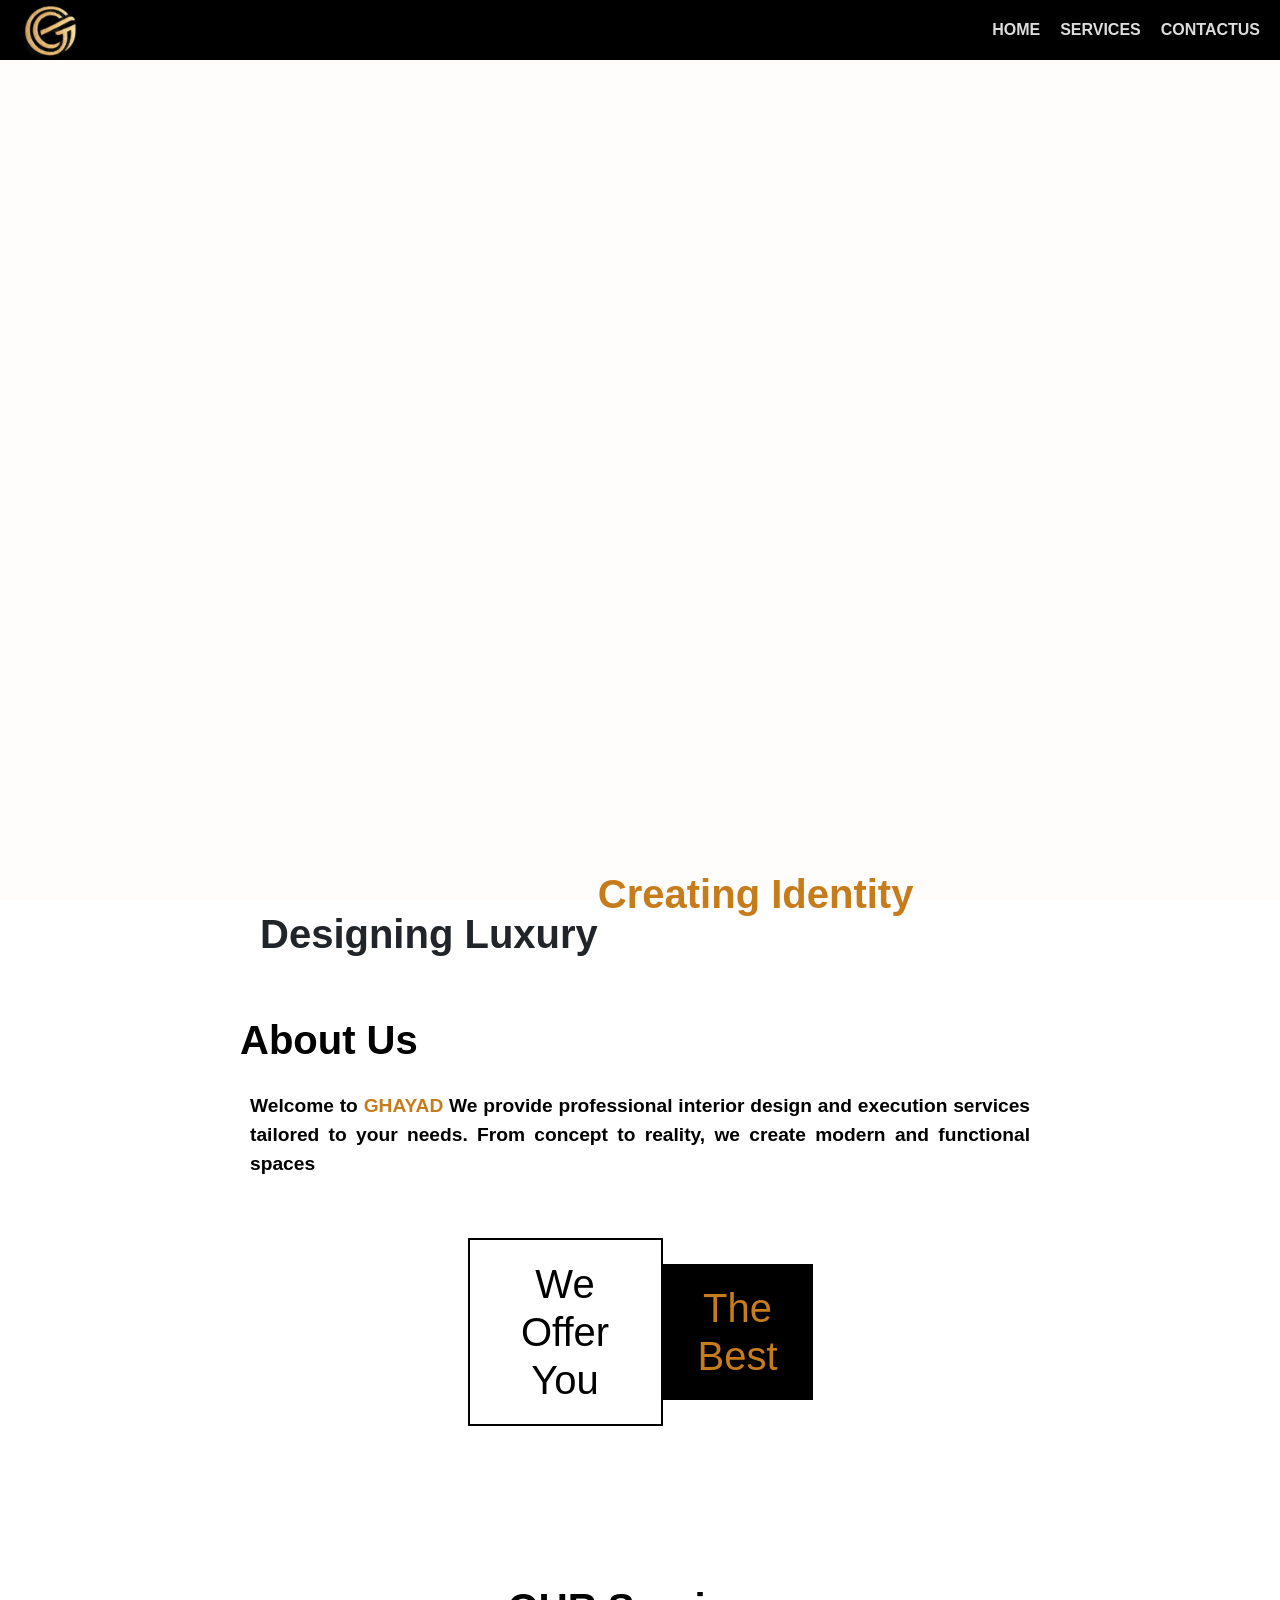
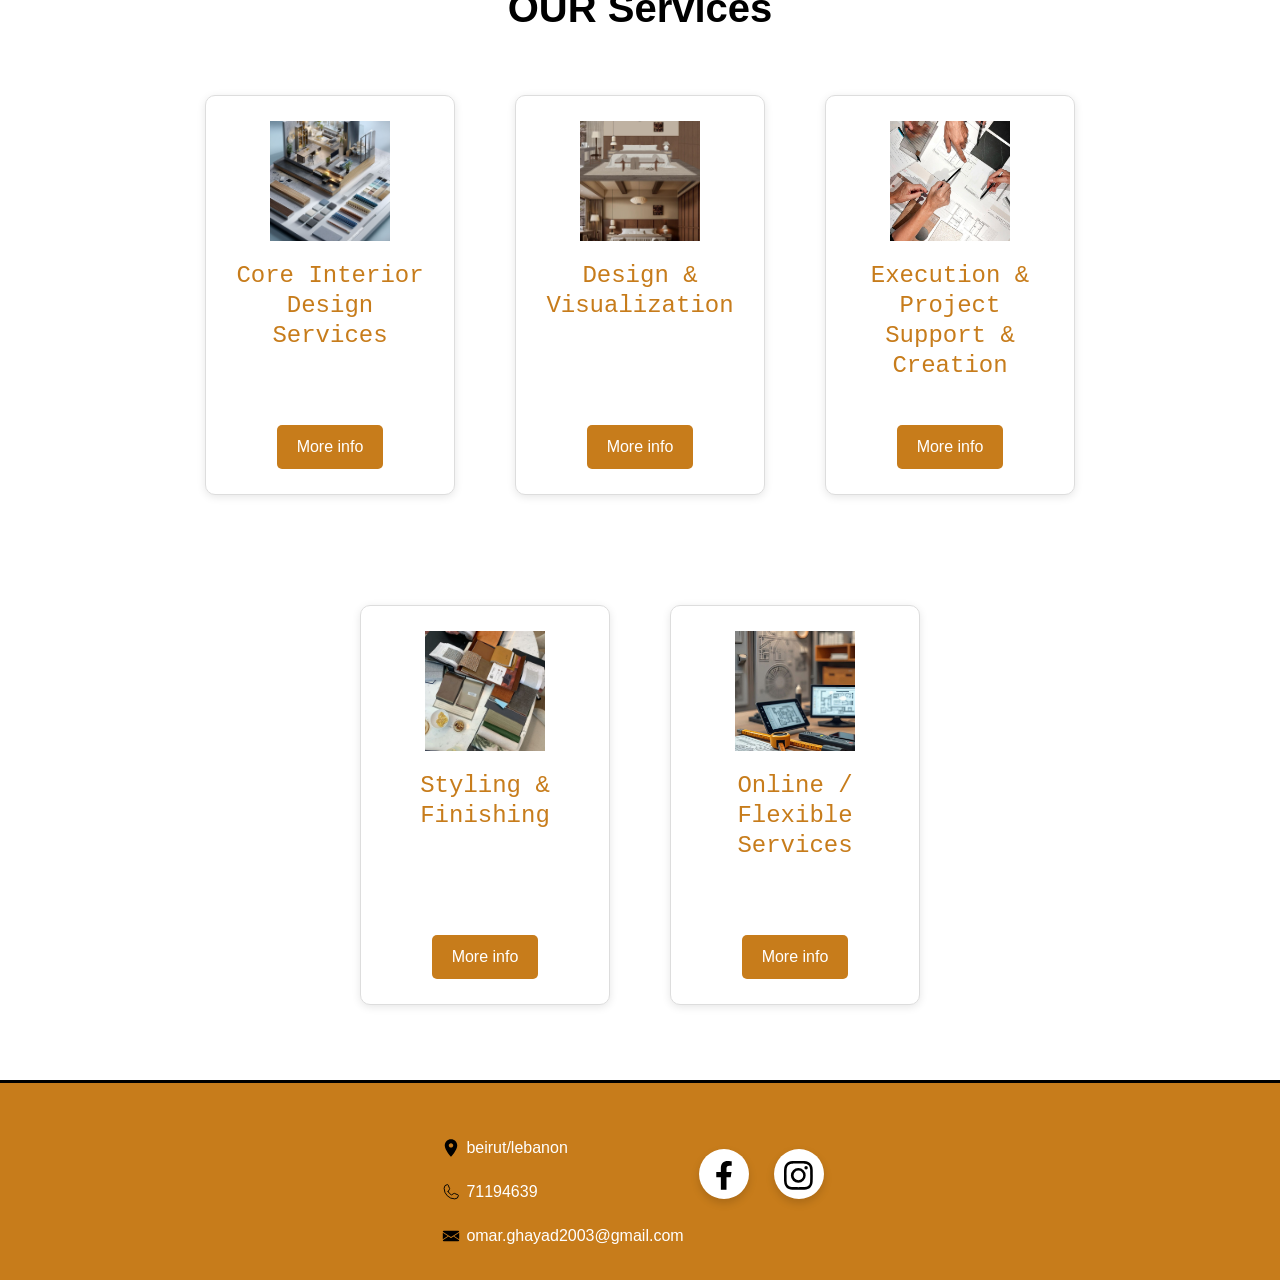
==== commit 25871ebf: "modified:   contactus.css 	modified:   contactus.html 	modified:   index.html modified:   services.c" ====
--- a/index.html
+++ b/index.html
@@ -5,6 +5,10 @@
   <meta http-equiv="X-UA-Compatible" content="IE=edge">
   <meta name="viewport" content="width=device-width, initial-scale=1.0">
   <title>omar ghayad </title>
+  <!-- Bootstrap CSS -->
+  <link href="https://cdn.jsdelivr.net/npm/bootstrap@5.3.0/dist/css/bootstrap.min.css" rel="stylesheet">
+  <!-- Font Awesome -->
+  <link rel="stylesheet" href="https://cdnjs.cloudflare.com/ajax/libs/font-awesome/6.0.0/css/all.min.css">
   <link rel="stylesheet" href="styles.css">
 </head>
 <body>
@@ -173,6 +177,8 @@
                   </ul>
              </div> 
   </footer>
-<script src="script.js"></script>
+  <!-- Bootstrap JS -->
+  <script src="https://cdn.jsdelivr.net/npm/bootstrap@5.3.0/dist/js/bootstrap.bundle.min.js"></script>
+  <script src="script.js"></script>
 </body>
 </html>
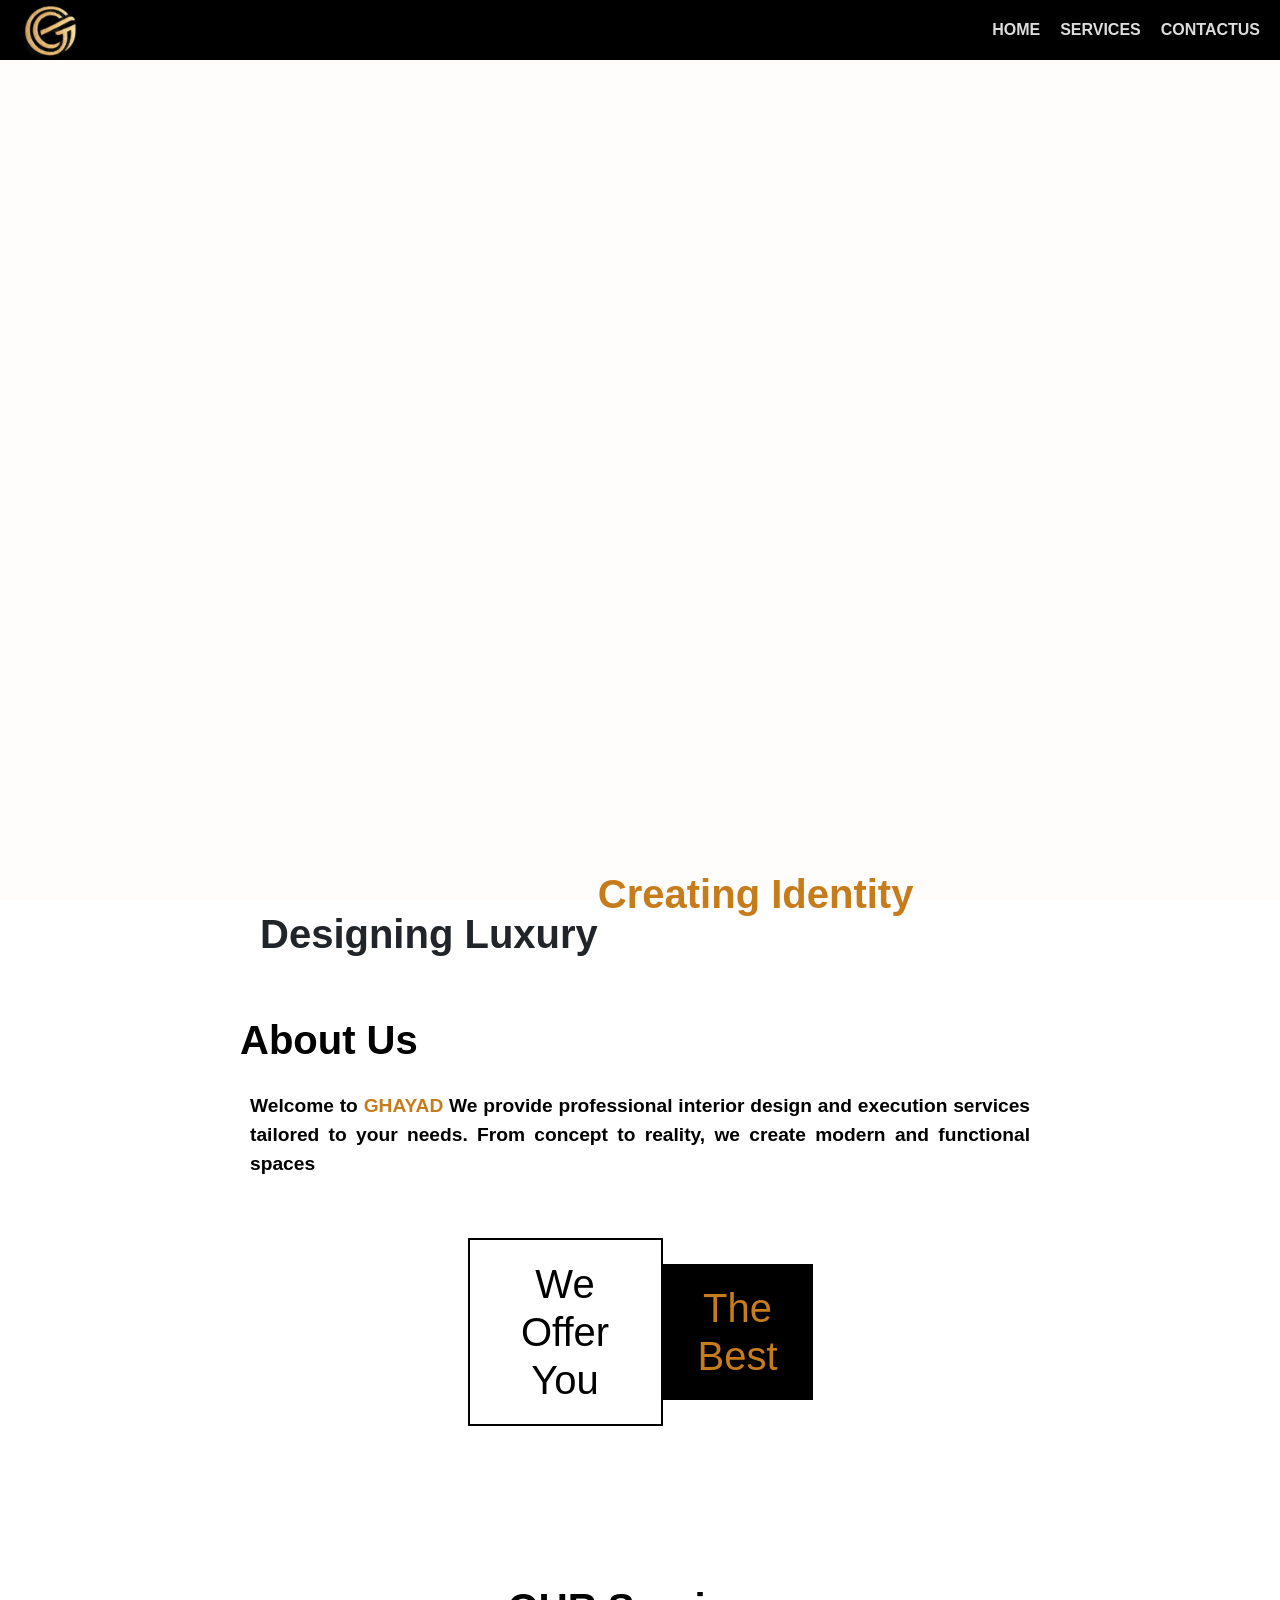
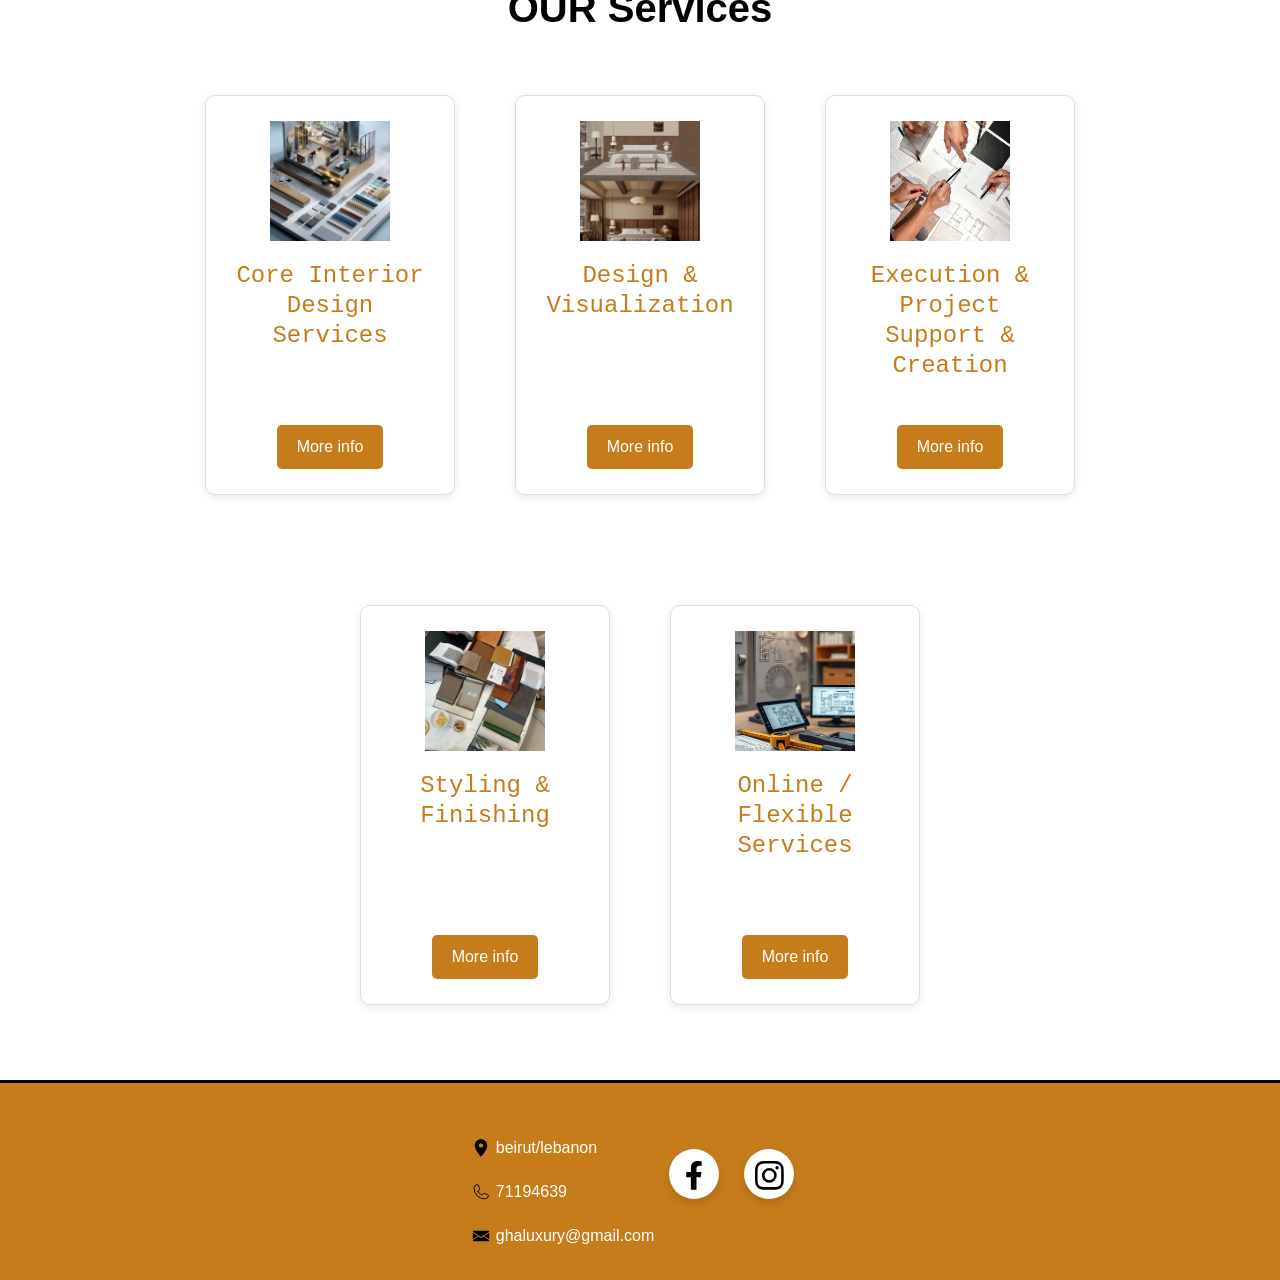
==== commit 9ac29fb3: "modified:   contactus.html 	modified:   index.html" ====
--- a/index.html
+++ b/index.html
@@ -137,7 +137,7 @@
               </span>
               <span style="display: flex; align-items: center; margin-top: 20px;">
                   <img src="img/email.svg" style="width: 20px; height: 20px; margin-right: 5px;">
-                  <p style="color: #fff; font-size: medium; margin: 0;">omar.ghayad2003@gmail.com</p>
+                  <p style="color: #fff; font-size: medium; margin: 0;">ghaluxury@gmail.com</p>
               </span>
            </div>
              <div class="social-icons" style="display: flex; flex-wrap: wrap; justify-content: center; ">   
